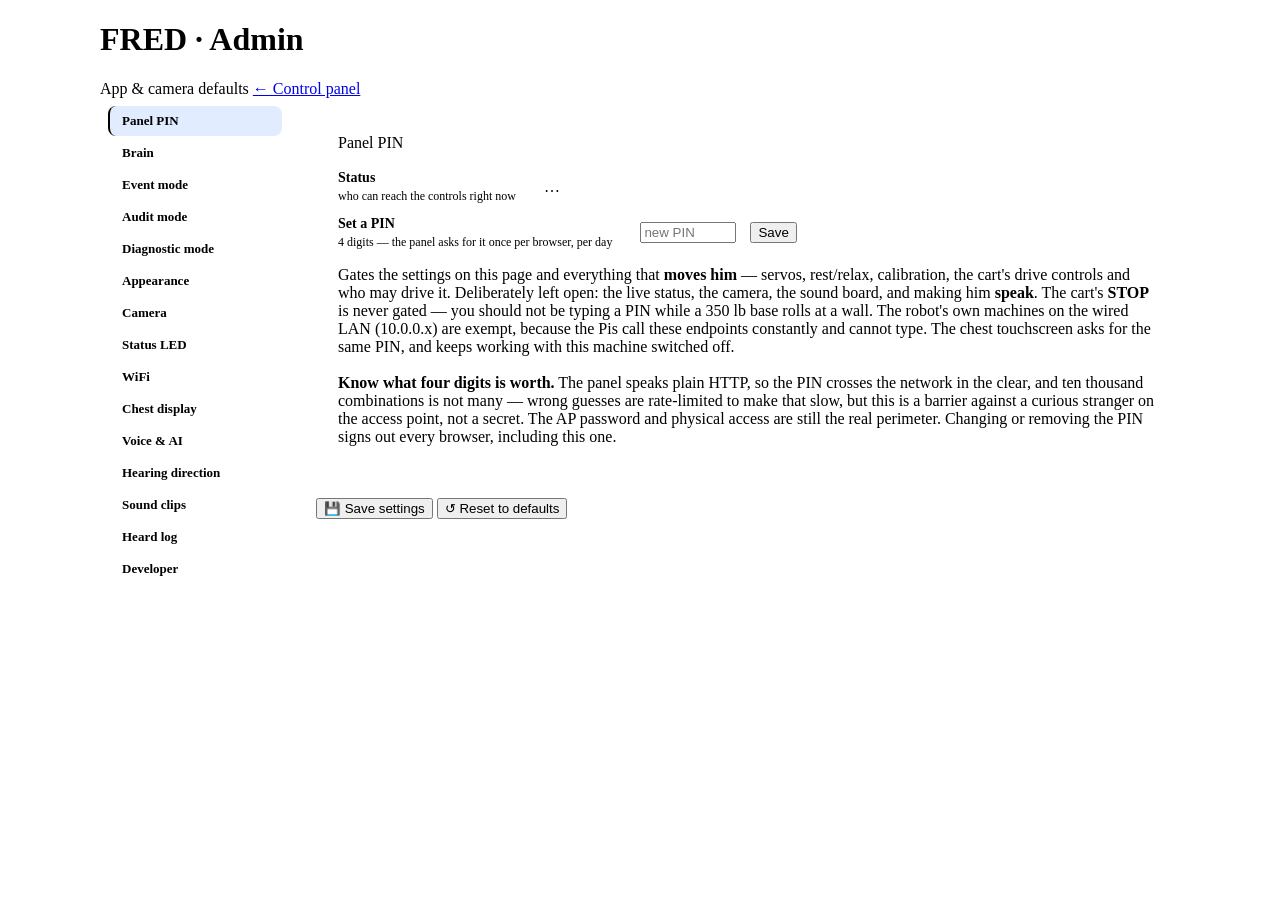
==== web/templates/admin.html @ 2e72300d "Remove MyRobotLab, and the hardware handoff that existed to serve it MRL was installed, ran headless" ====
<!doctype html>
<html lang="en">
<head>
<meta charset="utf-8">
<meta name="viewport" content="width=device-width, initial-scale=1, viewport-fit=cover">
<title>FRED · Admin</title>
<link rel="stylesheet" href="/static/ui.css">
<style>
  /* Page layout only — what things look like lives in /static/ui.css. */
  .app { max-width:1080px; margin:0 auto; }

  /* One section at a time, picked from the rail — pages, not jump links.
     Fifteen cards in one scroll was a place to lose things; a page per
     section means the WiFi page is the WiFi page. The links carry real
     #hashes so a section can still be sent in a URL, and with JS off the
     hashes still land on their sections because nothing is hidden then
     (.js-tabs is only set once the tab code has actually run). */
  .shell { display:grid; grid-template-columns:190px minmax(0,1fr); gap:26px;
           align-items:start; }
  .secnav { position:sticky; top:16px; display:flex; flex-direction:column;
            gap:2px; padding:8px; background:var(--panel);
            border:1px solid var(--border); border-radius:14px; }
  .secnav a { color:var(--mut); text-decoration:none; font-size:13px;
              font-weight:600; padding:7px 12px; border-radius:8px;
              border-left:2px solid transparent; white-space:nowrap; }
  .secnav a:hover { color:var(--fg); background:rgba(255,255,255,.04); }
  .secnav a.on { color:var(--fg); background:rgba(45,127,249,.14);
                 border-left-color:var(--accent); }
  .content { min-width:0; }
  .js-tabs .content section.panel { display:none; }
  .js-tabs .content section.panel.on { display:block; }
  section.panel { scroll-margin-top:14px; }

  /* Phone: the rail becomes a chip bar that scrolls sideways under the
     title, so the tabs survive the width where the rail cannot. */
  @media (max-width:899px) {
    .shell { display:block; }
    .secnav { position:sticky; top:0; z-index:40; flex-direction:row;
              overflow-x:auto; -webkit-overflow-scrolling:touch;
              scrollbar-width:none; gap:4px; margin:0 0 12px;
              padding:8px; border-radius:12px; }
    .secnav::-webkit-scrollbar { display:none; }
    .secnav a { border-left:0; border-bottom:2px solid transparent;
                padding:8px 12px; font-size:12.5px; }
    .secnav a.on { border-left:0; border-bottom-color:var(--accent); }
  }
  .panel { padding:20px 22px; margin-bottom:16px; }
  .phead { margin-bottom:18px; }

  /* A settings row: label on the left, controls to the right — until the
     screen is too narrow for both, when the label becomes a heading and the
     controls take the full width underneath it. Squeezing them side by side
     on a phone made every input 60px wide and every label two words a line. */
  .row { display:flex; align-items:center; gap:14px; margin-bottom:20px;
         flex-wrap:wrap; row-gap:10px; }
  .row:last-child { margin-bottom:0; }
  .row .label { min-width:170px; }
  .row .label b { display:block; font-weight:600; font-size:14px; }
  .row .label span { color:var(--mut); font-size:12px; }

  input[type=text], input[type=password] { width:110px;
                     font-variant-numeric:tabular-nums; }
  input.wide { width:154px; }
  input.narrow { width:78px; }
  input[type=range] { flex:1; }
  .lensval { min-width:64px; text-align:right; color:var(--accent); font-weight:700;
             font-variant-numeric:tabular-nums; }

  @media (max-width:639px) {
    .row { align-items:stretch; }
    .row .label { flex:1 0 100%; min-width:0; }
    .row input[type=text], .row input[type=password], .row select,
    .row input.wide, .row input.narrow { flex:1 1 130px; width:auto; }
    .row .switch, .row .toggle { flex:1 0 100%; }
    .row button { flex:1 0 auto; }
    .row .linkstat { margin-left:0; }
  }

  /* chest display link status */
  .linkstat { display:flex; align-items:center; gap:8px; color:var(--mut); font-size:12.5px; }
  .dot { width:8px; height:8px; border-radius:50%; background:var(--mut); flex:none; }
  .dot.on { background:var(--ok); box-shadow:0 0 7px var(--ok); }
  .dot.off { background:var(--bad); }

  /* live iris preview */
  .eyes { display:flex; gap:10px; }
  .eyes svg { width:74px; height:54px; border:1px solid var(--border); border-radius:8px;
              background:#0a0a0b; }

  /* Save is the exit of every visit here. On a phone it rides the bottom of
     the screen instead of living below fifteen sections of scroll. */
  .actions { border-top:0; padding-top:0; margin-top:6px; }
  @media (max-width:639px) {
    .actions button { flex:1 1 auto; }   /* Save and Reset share the row */
    .actions { position:sticky; bottom:0; z-index:50; background:var(--bg);
               margin:8px calc(-1 * var(--pad)) 0; padding:12px var(--pad)
               calc(12px + env(safe-area-inset-bottom, 0px));
               border-top:1px solid var(--border); }
  }

  .dropzone { border:1.5px dashed var(--border); border-radius:12px; padding:22px 18px;
              text-align:center; color:var(--mut); font-size:13.5px; cursor:pointer;
              transition:border-color .15s, background .15s; }
  .dropzone.drag { border-color:var(--accent); background:rgba(45,127,249,.08); color:var(--fg); }
  .dropzone .link { color:var(--accent); font-weight:600; text-decoration:underline; }
  .cliplist { margin-top:14px; display:flex; flex-direction:column; gap:8px; }
  .clip { display:flex; align-items:center; gap:10px; background:var(--panel2);
          border:1px solid var(--border); border-radius:9px; padding:8px 12px; }
  .clip .name { flex:1; font-variant-numeric:tabular-nums; word-break:break-all; }
  .clip button { padding:6px 12px; font-size:13px; }
  .clip .del:hover { border-color:#a33; color:var(--bad); background:rgba(160,40,40,.12); }
  .clipnote { color:var(--mut); font-size:12px; }

  /* WiFi: two sub-blocks in one card, and a scan list that reads like a
     phone's — signal bars, a lock, one obvious Join. */
  .wifisub { padding:14px 0 4px; }
  .wifisub + .wifisub { border-top:1px solid var(--border); margin-top:14px; }
  .wifisub-head { display:flex; align-items:center; gap:14px; margin-bottom:14px; }
  .wifisub-head .label { flex:1; min-width:0; }
  .wifisub-head .label b { display:block; font-weight:600; font-size:14px; }
  .wifisub-head .label span { color:var(--mut); font-size:12px; }

  .sig { display:inline-flex; align-items:flex-end; gap:2px; height:16px; flex:none; }
  .sig i { width:4px; border-radius:1px; background:#33343a; }
  .sig i:nth-child(1){height:5px} .sig i:nth-child(2){height:8px}
  .sig i:nth-child(3){height:12px} .sig i:nth-child(4){height:16px}
  .sig i.f { background:var(--ok); }
  .upnow { display:flex; align-items:center; gap:12px; padding:12px 14px;
           background:var(--panel2); border:1px solid var(--border);
           border-radius:10px; margin-bottom:10px; }
  .upnow .who { flex:1; min-width:0; }
  .upnow .who b { display:block; font-size:14px; }
  .upnow .who span { color:var(--mut); font-size:12px;
                     font-variant-numeric:tabular-nums; }
  .upnow.down { border-color:#7a5a10; }
  .upnow.down .who b { color:var(--warn); }

  .heardlist { display:flex; flex-direction:column; gap:6px; max-height:420px;
               overflow-y:auto; }
  .heardrow { display:flex; align-items:baseline; gap:10px; padding:7px 10px;
              border:1px solid var(--border); border-radius:9px; flex-wrap:wrap; }
  .heardrow .what { flex:1 1 240px; min-width:0; }
  .heardrow .when { color:var(--mut); font-size:11px;
                    font-variant-numeric:tabular-nums; }
  .heardrow .said { color:var(--mut); font-size:12px; flex:1 0 100%;
                    overflow:hidden; text-overflow:ellipsis; white-space:nowrap; }
  .hchip { flex:none; font-size:10px; font-weight:700; letter-spacing:.05em;
           text-transform:uppercase; padding:2px 8px; border-radius:999px;
           border:1px solid var(--border); color:var(--mut); }
  .hchip.matched { border-color:#0a5; color:var(--ok); }
  .hchip.claude { border-color:#3b2f6b; color:#c7b8ff; }
  .hchip.bad { border-color:#a33; color:var(--bad); }
  .hchip.ev { border-color:#7a5a10; color:var(--warn); }

  .wifilist { display:flex; flex-direction:column; gap:6px; width:100%; }
  .wnet { border:1px solid var(--border); border-radius:10px; overflow:hidden; }
  .wnet.cur { border-color:#0a5; }
  .wnet .top { display:flex; align-items:center; gap:10px; padding:10px 12px;
               flex-wrap:wrap; }
  /* The name never shrinks below readability: chips and buttons wrap to a
     second line instead of crushing "Springfield Elementary" down to "S". */
  .wnet .ssid { flex:1 1 150px; min-width:130px; font-weight:600; overflow:hidden;
                text-overflow:ellipsis; white-space:nowrap; }
  .wchip { flex:none; font-size:10px; font-weight:700; letter-spacing:.05em;
           text-transform:uppercase; padding:2px 8px; border-radius:999px;
           border:1px solid var(--border); color:var(--mut); }
  .wchip.ok { border-color:#0a5; color:var(--ok); }
  .wnet .lock { flex:none; color:var(--mut); font-size:13px; }
  .wnet .top button { padding:6px 14px; font-size:13px; }
  /* the inline password ask, unfolded under the row that needs it */
  .wjoin { display:flex; gap:8px; align-items:center; padding:10px 12px;
           border-top:1px solid var(--border); background:var(--panel2);
           flex-wrap:wrap; }
  .wjoin input { flex:1 1 160px; }
  .wjoin .err { flex:1 0 100%; color:var(--bad); font-size:12px; }
</style>
<link rel="stylesheet" href="/static/pin.css">
<script src="/static/pin.js"></script>
</head>
<body>
<div class="app">
  <div class="topbar">
    <h1>FRED · Admin</h1>
    <span class="sub">App &amp; camera defaults</span>
    <a class="back" href="/">← Control panel</a>
  </div>

  <div class="shell">
    <nav class="secnav" aria-label="Settings sections">
      <a href="#sec-pin" data-sec="sec-pin">Panel PIN</a>
      <a href="#sec-brain" data-sec="sec-brain">Brain</a>
      <a href="#sec-event" data-sec="sec-event">Event mode</a>
      <a href="#sec-audit" data-sec="sec-audit">Audit mode</a>
      <a href="#sec-diag" data-sec="sec-diag">Diagnostic mode</a>
      <a href="#sec-appearance" data-sec="sec-appearance">Appearance</a>
      <a href="#sec-camera" data-sec="sec-camera">Camera</a>
      <a href="#sec-led" data-sec="sec-led">Status LED</a>
      <a href="#sec-wifi" data-sec="sec-wifi">WiFi</a>
      <a href="#sec-display" data-sec="sec-display">Chest display</a>
      <a href="#sec-voice" data-sec="sec-voice">Voice &amp; AI</a>
      <a href="#sec-doa" data-sec="sec-doa">Hearing direction</a>
      <a href="#sec-clips" data-sec="sec-clips">Sound clips</a>
      <a href="#sec-heard" data-sec="sec-heard">Heard log</a>
      <a href="#sec-dev" data-sec="sec-dev">Developer</a>
    </nav>
    <div class="content">

  <section class="panel" id="sec-pin">
    <p class="phead">Panel PIN</p>
    <div class="row" style="margin-bottom:12px">
      <div class="label"><b>Status</b><span>who can reach the controls right now</span></div>
      <div class="grow"></div>
      <span id="pinStatus" class="badge">…</span>
    </div>
    <div class="row" style="margin-bottom:12px">
      <div class="label"><b id="pinFormLabel">Set a PIN</b>
        <span>4 digits — the panel asks for it once per browser, per day</span></div>
      <div class="grow"></div>
      <input type="password" id="pinCurrent" inputmode="numeric" maxlength="4"
             placeholder="current" style="width:88px; display:none">
      <input type="password" id="pinNew" inputmode="numeric" maxlength="4"
             placeholder="new PIN" style="width:88px">
      <button onclick="savePin()">Save</button>
      <button id="pinClear" onclick="clearPin()" style="display:none">Remove</button>
    </div>
    <p class="hint">Gates the settings on this page and everything that <b>moves him</b> — servos,
       rest/relax, calibration, the cart's drive controls and who may drive it. Deliberately left
       open: the live status, the camera, the sound board, and making him <b>speak</b>. The cart's
       <b>STOP</b> is never gated — you should not be typing a PIN while a 350 lb base rolls at a
       wall. The robot's own machines on the wired LAN (10.0.0.x) are exempt, because the Pis call
       these endpoints constantly and cannot type. The chest touchscreen asks for the same PIN, and
       keeps working with this machine switched off.
       <br><br><b>Know what four digits is worth.</b> The panel speaks plain HTTP, so the PIN
       crosses the network in the clear, and ten thousand combinations is not many — wrong guesses
       are rate-limited to make that slow, but this is a barrier against a curious stranger on the
       access point, not a secret. The AP password and physical access are still the real perimeter.
       Changing or removing the PIN signs out every browser, including this one.</p>
  </section>

  <section class="panel" id="sec-brain">
    <p class="phead">Brain backend</p>
    <div class="row" style="margin-bottom:12px">
      <div class="label"><b>Which A.I. answers open questions</b>
        <span>known commands are always handled offline, for free</span></div>
      <div class="grow"></div>
      <select id="brainBackend" onchange="onBrainBackend(this.value)">
        <option value="auto">Auto — Claude, fall back to local</option>
        <option value="claude">Claude only (needs internet)</option>
        <option value="local">Local only (never uses the network)</option>
      </select>
    </div>
    <div class="row" style="margin-bottom:12px">
      <div class="label"><b>Status</b><span>what a question would reach right now</span></div>
      <div class="grow"></div>
      <span id="brainStatus" class="badge">…</span>
    </div>
    <div class="row" style="margin-bottom:12px">
      <div class="label"><b>Let him look</b>
        <span>send a camera frame to Claude to answer "what do you see?"</span></div>
      <div class="grow"></div>
      <span id="visionStatus" class="badge">…</span>
      <label class="switch" style="margin-left:10px">
        <input type="checkbox" id="brainVision" onchange="onBrainVision(this.checked)"> Vision</label>
    </div>
    <div class="row" style="margin-bottom:12px">
      <div class="label"><b>Let him look it up</b>
        <span>search the web for things that change — weather, news, prices</span></div>
      <div class="grow"></div>
      <span id="webSearchStatus" class="badge">…</span>
      <label class="switch" style="margin-left:10px">
        <input type="checkbox" id="brainWebSearch"
               onchange="onBrainWebSearch(this.checked)"> Web</label>
    </div>
    <p class="hint">FRED is taken places without reliable WiFi, so <b>Auto</b> uses Claude when it can
       reach it and silently falls back to the local model when it can't — a worse answer instead of
       no answer. After a failure it stays local for a minute rather than paying a network timeout on
       every sentence. The local model (<span id="brainLocalModel">…</span>) runs on this machine via
       Ollama, on the Intel Arc iGPU. Live switch (no Save needed); persists across reboots.</p>
  </section>

  <section class="panel" id="sec-event">
    <p class="phead">Event mode</p>
    <div class="row" style="margin-bottom:12px">
      <div class="label"><b>He is in front of the public</b>
        <span>shorter answers, slower driving</span></div>
      <div class="grow"></div>
      <span id="eventStatus" class="badge">…</span>
      <label class="switch" style="margin-left:10px">
        <input type="checkbox" id="eventOn" onchange="onEvent(this.checked)"> Event mode</label>
    </div>
    <p class="hint">A hall full of children is not a workshop. On, FRED keeps spoken answers under
       <b id="eventWords">25</b> words — the mic is deaf while he talks, so a long answer cannot be
       interrupted by voice — and the cart's speed ceiling drops to <b id="eventSpeed">120</b> of 300
       on a machine that weighs 350&nbsp;lb. It is not a safety interlock; the e-stop and the deadman
       are. It is how you avoid needing them. Live (no Save needed); persists across reboots.</p>
  </section>

  <section class="panel" id="sec-audit">
    <p class="phead">Audit mode</p>
    <div class="row" style="margin-bottom:12px">
      <div class="label"><b>Dry run — no sound, no motion</b>
        <span>interact normally; nothing physical happens</span></div>
      <div class="grow"></div>
      <label class="switch"><span id="auditLabel" style="color:var(--mut)">Live</span>
        <input type="checkbox" id="audit" onchange="onAudit(this.checked)"></label>
    </div>
    <p class="hint">When ON, FRED stays fully interactive — the chat box, the wake word, the servo
       sliders and face tracking all work, and the transcript and on-screen face behave exactly as
       normal, lip-sync included. But no audio reaches the speaker, no pulse reaches a servo, and
       the cart will not drive. The servo readouts keep tracking the commanded angles, so you can
       watch what he <i>would</i> have done. Nothing is disabled and the
       hardware is not given away — the servos simply hold their pose rather than being relaxed,
       so nothing sags. <b>Switching back off returns the servos to rest</b>, since the readouts
       and the hardware will have drifted apart during the audit. Live switch (no Save needed);
       persists across reboots.</p>
  </section>

  <section class="panel" id="sec-diag">
    <p class="phead">Diagnostic mode</p>

    <div class="row" style="margin-bottom:12px">
      <div class="label"><b>Status</b><span>whether he can inspect himself</span></div>
      <div class="grow"></div>
      <span class="dot" id="diagDot"></span>
      <span class="badge" id="diagStat">…</span>
    </div>

    <div class="row">
      <div class="label"><b>Diagnostic mode</b><span>ask him why something is wrong</span></div>
      <label class="switch"><input type="checkbox" id="diagOn"
        onchange="onDiag(this.checked)"> Let him check himself</label>
    </div>
    <p class="hint">Turns on a fixed set of checks — service status and logs on all three
       machines, temperatures, disk, whether the Pis answer, and restarting his own
       services. Then you can just ask: <em>"why is your chest display blank"</em>,
       <em>"is your head Pi up"</em>, <em>"are you running hot"</em>.</p>
    <p class="hint"><b>This switch is the lock, not his voice.</b> While it is on, anyone
       who can say "Fred" can use it — the wake word is not a secret. It switches itself
       off after <b id="diagTimeout">30</b> minutes with nothing asked of it, and it is
       always off after a restart, so the risk is bounded to the time you are standing
       in front of him.</p>

    <div class="row">
      <div class="label"><b>Unrestricted shell</b>
        <span>arbitrary commands on his brain</span></div>
      <label class="switch"><input type="checkbox" id="diagShell"
        onchange="onDiagShell(this.checked)"> Let him run anything</label>
    </div>
    <p class="hint">Everything above, plus any command he decides is needed — the closest
       thing to sitting at his terminal. Off by default, never remembered, and
       <b>refused entirely while Event mode is on</b>. Obviously destructive commands are
       still declined, but that is a guard against him being over-helpful, not a security
       boundary: treat this as handing a shell to the room.</p>

    <div class="row">
      <div class="label"><b>What he has run</b><span>most recent first</span></div>
      <div class="grow"></div>
      <button onclick="refreshDiag()">↻ Refresh</button>
    </div>
    <pre id="diagAudit" style="max-height:220px;overflow:auto;font-size:12px;
         background:rgba(0,0,0,.25);padding:10px;border-radius:6px;
         white-space:pre-wrap">—</pre>
  </section>

  <section class="panel" id="sec-appearance">
    <p class="phead">Appearance</p>
    <div class="row">
      <div class="label"><b>Iris colour</b><span>eye colour in the head animation</span></div>
      <input type="color" id="irisColor" oninput="onColor(this.value)">
      <input type="text" id="irisHex" spellcheck="false" oninput="onHex(this.value)">
      <div class="grow"></div>
      <div class="eyes" id="eyePreview">
        <svg viewBox="0 0 74 54"><ellipse cx="37" cy="27" rx="30" ry="22" fill="#d6d9de"/>
          <circle class="iris" cx="37" cy="27" r="13" fill="#143a97"/>
          <circle cx="37" cy="27" r="6.5" fill="#050505"/></svg>
        <svg viewBox="0 0 74 54"><ellipse cx="37" cy="27" rx="30" ry="22" fill="#d6d9de"/>
          <circle class="iris" cx="37" cy="27" r="13" fill="#143a97"/>
          <circle cx="37" cy="27" r="6.5" fill="#050505"/></svg>
      </div>
    </div>
  </section>

  <section class="panel" id="sec-camera">
    <p class="phead">Camera defaults (applied on load)</p>
    <div class="row">
      <div class="label"><b>Flip 180°</b><span>if the camera is mounted inverted</span></div>
      <label class="switch"><input type="checkbox" id="flip"> Flip the image on start</label>
    </div>
    <div class="row">
      <div class="label"><b>Default focus</b><span>focus mode on start</span></div>
      <select id="afMode" onchange="onAfMode()">
        <option value="0">Manual</option>
        <option value="2">Continuous AF</option>
      </select>
    </div>
    <div class="row" id="lensRow">
      <div class="label"><b>Manual lens</b><span>near ↔ far focus distance</span></div>
      <input type="range" id="lensPos" min="0" max="15" step="0.1" oninput="onLens(this.value)">
      <span class="lensval" id="lensVal">2.0 dpt</span>
    </div>
    <p class="hint">Changes are pushed to the live camera immediately and used as the
       defaults every time FRED boots.</p>
  </section>

  <section class="panel" id="sec-led">
    <p class="phead">Status LED</p>
    <div class="row">
      <div class="label"><b>Camera indicator</b><span>red LED on the head</span></div>
      <label class="switch"><input type="checkbox" id="ledCam"> Light the LED while the camera is streaming</label>
    </div>
    <p class="hint">When off, the camera never touches the LED — control it manually
       with the 🔴 LED toggle on the control panel.</p>
  </section>

  <section class="panel" id="sec-wifi">
    <p class="phead">WiFi</p>

    <div class="wifisub">
      <div class="wifisub-head">
        <div class="label"><b>FRED&rsquo;s hotspot</b>
          <span>the network he hosts, so a phone can reach the panel with no WiFi around</span></div>
        <label class="switch"><input type="checkbox" id="apOn"
               onchange="onApToggle(this.checked)"> Broadcast</label>
      </div>
      <div class="row">
        <input type="text" id="apSsid" class="wide" spellcheck="false" placeholder="network name">
        <input type="password" id="apPass" class="wide" placeholder="new password">
        <button onclick="saveAp()">Save</button>
        <div class="grow"></div>
      </div>
      <p class="hint" id="apStat">&hellip;</p>
      <p class="hint">Saving restarts the hotspot, so anything joined to it drops for a few
         seconds. The password is never sent back to this page &mdash; the field is blank
         because the brain does not hand it out, not because it is unset.</p>
    </div>

    <div class="wifisub">
      <div class="wifisub-head">
        <div class="label"><b>Connected to</b>
          <span>the network FRED joins &mdash; the internet his brain uses</span></div>
        <button onclick="scanWifi()" id="upScanBtn">&#8635; Scan</button>
      </div>
      <div class="upnow" id="upNow"><span class="hint">checking&hellip;</span></div>
      <div id="upList" class="wifilist"></div>
      <p class="hint">Joining <b>adds</b> a network rather than replacing: the workshop&rsquo;s
         stays saved, so he finds his way home from an event without anyone typing anything.
         Forgetting the last saved network is refused &mdash; a robot that has forgotten every
         network needs a keyboard and a monitor at the venue to get back on.</p>
    </div>
  </section>

  <section class="panel" id="sec-display">
    <p class="phead">Chest display</p>
    <div class="row">
      <div class="label"><b>Display Pi</b><span>IP address &amp; control port</span></div>
      <input type="text" id="dispHost" class="wide" spellcheck="false" placeholder="192.168.68.81">
      <input type="text" id="dispPort" class="narrow" spellcheck="false" placeholder="8081">
      <div class="grow"></div>
      <span class="linkstat"><span class="dot" id="dispDot"></span>
        <span id="dispStat">checking…</span></span>
    </div>
    <div class="row">
      <div class="label"><b>Token</b><span>shared secret (optional)</span></div>
      <input type="password" id="dispToken" class="wide" spellcheck="false" placeholder="(none)">
      <div class="grow"></div>
    </div>
    <div class="row">
      <div class="label"><b>Animation</b><span>what the chest screen shows</span></div>
      <select id="dispAnim" onchange="onAnim(this.value)"><option value="">—</option></select>
      <div class="grow"></div>
      <button onclick="refreshDisplay()">↻ Refresh</button>
    </div>
    <div class="row">
      <div class="label"><b>Sensor readout</b><span>live distances &amp; motion, over the animation</span></div>
      <label class="switch"><input type="checkbox" id="dispMetrics" onchange="onMetrics(this.checked)">
        Overlay sensor metrics on the chest panel</label>
      <div class="grow"></div>
    </div>
    <p class="hint">The second Pi driving the 7" chest panel, running
       <code>inmoov-display</code>. The dropdown is read from that Pi, so it always lists what
       it can actually render; picking one switches it <b>immediately</b> (no Save needed) and
       sticks across reboots. Address, port and token are saved with the button below.
       <b>LAN-only — plain HTTP; don't forward this port.</b></p>
  </section>

  <section class="panel" id="sec-voice">
    <p class="phead">Voice &amp; AI</p>
    <div class="row" id="volRow">
      <div class="label"><b>Speaker volume</b><span>how loud he talks</span></div>
      <input type="range" id="volume" min="0" max="100" step="1"
             oninput="onVol(this.value)" onchange="setVolume(this.value)">
      <span class="lensval" id="volVal">&hellip;</span>
    </div>
    <div class="row">
      <div class="label"><b>Wake word at boot</b><span>“Fred” listener</span></div>
      <label class="switch"><input type="checkbox" id="voiceEnabled"> Start listening automatically when FRED boots</label>
    </div>
    <div class="row">
      <div class="label"><b>Greet on approach</b><span>says hello when someone walks up</span></div>
      <label class="switch"><input type="checkbox" id="greetEnabled"> Speak unprompted when the chest sensors see someone arrive</label>
      <div class="grow"></div>
      <input type="number" id="greetCooldown" class="narrow" min="0" max="3600" step="5" title="Seconds before he'll greet again">
      <span class="lensval">s</span>
    </div>
    <div class="row">
      <div class="label"><b>Mic sensitivity</b><span>software boost before Vosk</span></div>
      <input type="range" id="micGain" min="1" max="8" step="0.5" oninput="onGain(this.value)">
      <span class="lensval" id="gainVal">1.0×</span>
    </div>
    <div class="row">
      <div class="label"><b>Audio lead-in</b><span>silence before each clip</span></div>
      <input type="range" id="leadIn" min="0" max="1.5" step="0.05" oninput="onLead(this.value)">
      <span class="lensval" id="leadVal">0.00 s</span>
    </div>
    <div class="row">
      <div class="label"><b>Lip-sync trim</b><span>jaw vs. voice</span></div>
      <input type="range" id="syncOffset" min="-0.5" max="0.5" step="0.01" oninput="onSync(this.value)">
      <span class="lensval" id="syncVal">0.00 s</span>
    </div>
    <p class="hint"><b>Speaker volume</b> is the sound card's own mixer, so it applies to
       everything — speech, the sound board, the boot chime — and takes effect the moment you
       let go of the slider. It saves itself and is restored on every boot, so there's no Save
       to press for it. 0% is a mute; the same slider brings him back.</p>
    <p class="hint">Needs the Vosk model + a microphone. Open-ended questions also need an
       Anthropic API key in <code>config/secrets.env</code> — built-in commands work without one.
       Raise the lead-in (≈0.4–0.6 s) if the speaker clips the first word or two while it
       wakes up; leave it at 0 for a device that starts instantly.</p>
    <p class="hint"><b>Lip-sync trim</b> nudges the jaw against the voice. The lead-in is already
       compensated exactly, so this only corrects what's left — ALSA buffering and the servo's own
       travel time. Positive if the mouth moves <em>before</em> you hear him, negative if it lags.
       ±0.2 s is usually plenty; applied live, so tweak it while he's talking.</p>
    <p class="hint">The mic's analog gain is already maxed, so <b>Mic sensitivity</b> boosts the
       signal in software. 1× is off; try ≈2× for quiet or distant speech. Past ≈3× it mostly
       amplifies room noise and clips loud words, which <em>hurts</em> recognition — applied live,
       no reboot needed.</p>
  </section>

  <section class="panel" id="sec-doa">
    <p class="phead">Hearing direction</p>

    <div class="row" style="margin-bottom:12px">
      <div class="label"><b>Mic array</b><span>which way a voice came from</span></div>
      <div class="grow"></div>
      <span class="dot" id="doaDot"></span>
      <span class="badge" id="doaStat">…</span>
    </div>

    <div class="row" style="align-items:flex-start;gap:20px">
      <!-- The dial is the whole point of this page. "Is it pointing at me?" is a
           question a picture answers instantly and a number does not, and the
           person calibrating it is standing in front of the robot talking, not
           reading. Forward is up; the shaded wedge is the span that maps to a
           full turn of the head. -->
      <svg id="doaDial" viewBox="0 0 200 200" width="200" height="200"
           style="flex:none">
        <circle cx="100" cy="100" r="80" fill="none"
                stroke="rgba(255,255,255,.12)" stroke-width="1"/>
        <path id="doaWedge" fill="rgba(90,170,255,.10)"
              stroke="rgba(90,170,255,.25)" stroke-width="1"/>
        <!-- Forward marker, fixed: this is the direction "capture forward" set. -->
        <line x1="100" y1="100" x2="100" y2="24"
              stroke="rgba(255,255,255,.30)" stroke-width="1"
              stroke-dasharray="3 3"/>
        <text x="100" y="16" text-anchor="middle" font-size="10"
              fill="rgba(255,255,255,.45)">forward</text>
        <g id="doaNeedle" transform="rotate(0 100 100)" opacity="0.25">
          <line x1="100" y1="100" x2="100" y2="36" stroke="#5aaaff"
                stroke-width="3" stroke-linecap="round"/>
          <circle cx="100" cy="36" r="6" fill="#5aaaff"/>
        </g>
        <circle cx="100" cy="100" r="3" fill="rgba(255,255,255,.35)"/>
      </svg>

      <div style="flex:1;min-width:200px">
        <div class="row"><div class="label"><b>Heard at</b>
          <span>relative to forward</span></div>
          <div class="grow"></div><span class="badge" id="doaRel">—</span></div>
        <div class="row"><div class="label"><b>Raw angle</b>
          <span>as the board reports it</span></div>
          <div class="grow"></div><span class="badge" id="doaRaw">—</span></div>
        <div class="row"><div class="label"><b>Hint to the head</b>
          <span>−1 left … +1 right</span></div>
          <div class="grow"></div><span class="badge" id="doaBearing">—</span></div>
        <div class="row"><div class="label"><b>Last voice</b>
          <span>older than the hold is ignored</span></div>
          <div class="grow"></div><span class="badge" id="doaAge">—</span></div>
        <div class="row"><div class="label"><b>Beams</b>
          <span>fixed · fixed · free · auto</span></div>
          <div class="grow"></div><span class="badge" id="doaBeams">—</span></div>
        <div class="row"><div class="label"><b>Energy</b>
          <span>speech per beam; zero means nobody is talking</span></div>
          <div class="grow"></div><span class="badge" id="doaEnergy">—</span></div>
      </div>
    </div>

    <div class="row" style="margin-top:12px">
      <div class="label"><b>Calibrate</b><span>teach it which way is forward</span></div>
      <div class="grow"></div>
      <button class="primary" onclick="captureForward()">🎯 Capture forward</button>
    </div>
    <p class="hint">Stand <b>directly in front of him</b>, keep talking, and press it.
       Whatever direction the array is steering at that moment becomes straight ahead —
       so it is measured, not worked out from how the board got mounted. The needle
       should sit at the top afterwards while you are still speaking.</p>

    <div class="row">
      <div class="label"><b>Turn toward voices</b><span>feeds the face tracker</span></div>
      <label class="switch"><input type="checkbox" id="doaOn"
        onchange="onDoaEnabled(this.checked)"> Enabled</label>
    </div>
    <div class="row">
      <div class="label"><b>Full-turn angle</b><span>off-axis for a full deflection</span></div>
      <input type="range" id="doaSpan" min="30" max="180" step="5"
             oninput="onDoaSpanPreview(this.value)" onchange="onDoaSpan(this.value)">
      <span class="lensval" id="doaSpanVal">90°</span>
    </div>
    <div class="row">
      <div class="label"><b>Direction from</b><span>which answer to believe</span></div>
      <select id="doaSource" onchange="onDoaSource(this.value)">
        <option value="processed">The array's own answer (recommended)</option>
        <option value="beam">One raw beam (diagnosis)</option>
      </select>
    </div>
    <p class="hint">The array weighs speech energy across its beams and reports where the
       <em>speaker</em> is, saying nothing at all when nobody is talking. That is the answer
       you want. A raw beam is for diagnosis — note the free-running one has the widest
       swing of the four and is mostly chasing room noise, so "it moves the most" is
       exactly the wrong way to choose.</p>
    <div class="row" id="doaBeamRow">
      <div class="label"><b>Which beam</b><span>only used for diagnosis</span></div>
      <select id="doaBeam" onchange="onDoaBeam(this.value)">
        <option value="0">Beam 0</option><option value="1">Beam 1</option>
        <option value="2">Free-running</option><option value="3">Auto-select</option>
      </select>
    </div>
    <p class="hint">Beams 0 and 1 are fixed, 2 free-runs, 3 auto-selects. Judge them against
       the <b>Energy</b> row, never by movement alone: a beam that swings while every energy
       reads zero is following the room, not a person.
       <code>tools/doa_probe.py</code> shows all of them side by side.</p>
    <div class="row">
      <div class="label"><b>Mirrored</b><span>if he turns away from the voice</span></div>
      <label class="switch"><input type="checkbox" id="doaInvert"
        onchange="onDoaInvert(this.checked)"> Swap left and right</label>
    </div>

    <p class="hint">A face always wins: this only steers the head when the cameras have
       nothing, which is what makes it useful — it works in the dark, and behind him.
       It has an opinion only while somebody is actually talking, so the needle dims
       between sentences rather than pointing at whoever spoke last.</p>
    <p class="hint" id="doaHint" style="display:none"></p>
  </section>

  <section class="panel" id="sec-clips">
    <p class="phead">Terminator clips</p>
    <p class="hint" style="margin:-8px 0 16px">When terminator mode is engaged (red LED),
       FRED plays one of these at random instead of a synthesized catchphrase. Short clips
       (one line each) work best. Any common audio format is converted to WAV automatically.</p>
    <div id="dropzone" class="dropzone">
      🎬 Drop audio files here, or <label class="link">browse<input type="file"
         id="clipFile" accept="audio/*" multiple hidden></label>
    </div>
    <div class="cliplist" id="clipList"></div>
  </section>

  <section class="panel" id="sec-heard">
    <p class="phead">Heard log</p>
    <div class="row">
      <div class="label"><b>What he was asked</b>
        <span>every utterance that reached the brain, and where it went</span></div>
      <label class="switch"><input type="checkbox" id="hMissed" checked
             onchange="loadHeard()"> Only misses</label>
      <label class="switch"><input type="checkbox" id="hVoice" checked
             onchange="loadHeard()"> Only voice</label>
      <button onclick="loadHeard()">&#8635;</button>
      <a class="back" style="margin-left:0" href="/api/heard.jsonl">&#8595; Download</a>
    </div>
    <div id="heardList" class="heardlist"><span class="hint">loading&hellip;</span></div>
    <p class="hint"><b>Misses</b> are what the command matcher did not recognise
       &mdash; the set to read after an event. A misheard word shows up here as an
       A.I. round trip that should have been a reflex: he heard
       &ldquo;servers&rdquo;, the matcher knows &ldquo;servos&rdquo;. Fix the
       vocabulary or the pattern, not the child. Bystander conversation is never
       logged &mdash; only what passed the wake word or was typed at the panel.</p>
  </section>

  <section class="panel" id="sec-dev">
    <p class="phead">Developer</p>
    <div class="row">
      <div class="label"><b>Claude terminal</b><span>browser shell on any of the three</span></div>
      <button class="primary" onclick="openTerminal('nuc')">🖥 NUC (brain)</button>
      <button onclick="openTerminal('head')">🖥 Head Pi</button>
      <button onclick="openTerminal('chest')">🖥 Chest Pi</button>
    </div>
    <p class="hint">Opens a full terminal (ttyd + tmux) in a new tab — run <code>claude</code>,
       git, tests, etc. to work on FRED without SSH. Type <code>claude</code> to start; your
       session persists in tmux if you close the tab, and it is the <em>same</em> session
       however you got in.</p>
    <p class="hint" id="termDoor"></p>
    <p class="hint">All three are served <em>by the NUC</em>: the Pi terminals ssh out from
       here rather than each Pi running its own. The robot LAN (10.0.0.0/24) is not routable
       from the house network, so a ttyd on a Pi would be unreachable from a laptop — this
       way every terminal works wherever this panel does.
       <b>Never forward these ports to the internet.</b></p>
  </section>

  <div class="actions">
    <button class="primary" onclick="save()">💾 Save settings</button>
    <button onclick="resetDefaults()">↺ Reset to defaults</button>
    <span class="spacer"></span>
  </div>
    </div><!-- /.content -->
  </div><!-- /.shell -->
</div>
<div id="toast"></div>

<script>
const DEFAULTS = { iris_color:'#143a97', camera:{ flip:false, af_mode:0, lens_position:2.0 },
                   led:{ camera_indicator:true }, voice:{ enabled:false, gain:1.0 },
                   sound:{ lead_in:0.0, sync_offset:0.0 },
                   display:{ host:'', port:8081, token:'' } };

// api() comes from /static/pin.js — it raises the PIN keypad on a 401
// and retries the call once the PIN lands.

function toast(msg, err) {
  const t = document.getElementById('toast');
  t.textContent = msg; t.className = 'show' + (err ? ' err' : '');
  clearTimeout(t._t); t._t = setTimeout(() => t.className = '', 1800);
}

function isHex(v) { return /^#[0-9a-fA-F]{6}$/.test(v); }
function applyColor(v) {
  document.querySelectorAll('#eyePreview .iris').forEach(c => c.setAttribute('fill', v));
}
function onColor(v) { document.getElementById('irisHex').value = v; applyColor(v); }
function onHex(v) {
  v = v.trim();
  if (isHex(v)) { document.getElementById('irisColor').value = v; applyColor(v); }
}
function onAfMode() {
  document.getElementById('lensRow').style.display =
    (+document.getElementById('afMode').value === 0) ? '' : 'none';   // lens only in Manual
}
function onLens(v) { document.getElementById('lensVal').textContent = (+v).toFixed(1) + ' dpt'; }
function onLead(v) { document.getElementById('leadVal').textContent = (+v).toFixed(2) + ' s'; }
function onSync(v) { document.getElementById('syncVal').textContent = (v > 0 ? '+' : '') + (+v).toFixed(2) + ' s'; }
function onGain(v) { document.getElementById('gainVal').textContent = (+v).toFixed(1) + '×'; }
function onVol(v) { document.getElementById('volVal').textContent = Math.round(v) + '%'; }

// Volume applies and persists in one request, and deliberately has no part in
// Save: a level you cannot hear while you are choosing it is a level you set by
// trial and error. On 'change', not 'input' — a drag across the track fires
// input per pixel, and each of those would be its own amixer process.
async function setVolume(v) {
  const s = await api('/api/sound/volume', {volume: +v});
  if (s.error) { toast(s.error); return; }
  if (s.volume === null || s.volume === undefined) return;
  document.getElementById('volume').value = s.volume;   // the card's own step
  onVol(s.volume);
}

// Read the mixer, not settings.json. The card is the truth: alsactl restores a
// level at boot and the speakerphone has buttons of its own, so the stored
// number can be stale in ways nobody did anything wrong to cause. A rig with no
// settable mixer reports null, and then there is no honest slider to draw.
async function loadVolume() {
  let s;
  try { s = await (await fetch('/api/sound/volume')).json(); } catch (e) { return; }
  const row = document.getElementById('volRow');
  if (s.volume === null || s.volume === undefined) { row.style.display = 'none'; return; }
  row.style.display = '';
  document.getElementById('volume').value = s.volume;
  onVol(s.volume);
}

function fill(s) {
  const color = s.iris_color || DEFAULTS.iris_color;
  document.getElementById('irisColor').value = color;
  document.getElementById('irisHex').value = color;
  applyColor(color);
  const cam = s.camera || DEFAULTS.camera;
  document.getElementById('flip').checked = !!cam.flip;
  document.getElementById('afMode').value = String(cam.af_mode === 0 ? 0 : 2);
  document.getElementById('lensPos').value = cam.lens_position ?? 2.0;
  onLens(cam.lens_position ?? 2.0);
  onAfMode();
  const led = s.led || DEFAULTS.led;
  document.getElementById('ledCam').checked = led.camera_indicator !== false;
  const voice = s.voice || DEFAULTS.voice;
  document.getElementById('voiceEnabled').checked = !!voice.enabled;
  document.getElementById('micGain').value = voice.gain ?? 1.0;
  onGain(voice.gain ?? 1.0);
  const greet = s.greet || DEFAULTS.greet || {};
  document.getElementById('greetEnabled').checked = greet.enabled !== false;
  document.getElementById('greetCooldown').value = greet.cooldown ?? 90;
  const disp = s.display || DEFAULTS.display;
  document.getElementById('dispHost').value = disp.host || '';
  document.getElementById('dispPort').value = disp.port ?? 8081;
  document.getElementById('dispToken').value = disp.token || '';
  const sound = s.sound || DEFAULTS.sound;
  document.getElementById('leadIn').value = sound.lead_in ?? 0.0;
  onLead(sound.lead_in ?? 0.0);
  document.getElementById('syncOffset').value = sound.sync_offset ?? 0.0;
  onSync(sound.sync_offset ?? 0.0);
}

async function load() { fill(await api('/api/settings')); loadPin(); }

// ---- panel PIN ---------------------------------------------------------
// Read through plain fetch, not api(): /api/auth is open by design, and going
// through api() would be one more thing that can raise a keypad on page load.
let PIN_SET = false;
async function loadPin() {
  let s = {};
  try { s = await (await fetch('/api/auth')).json(); } catch (e) { return; }
  PIN_SET = !!s.pin_set;
  const badge = document.getElementById('pinStatus');
  badge.textContent = PIN_SET
    ? (s.trusted ? 'Set — this machine is on the robot LAN, so it is exempt' : 'Set')
    : 'No PIN — anyone who reaches this panel can drive him';
  badge.style.color = PIN_SET ? 'var(--ok)' : '#e07a5f';
  document.getElementById('pinFormLabel').textContent = PIN_SET ? 'Change the PIN' : 'Set a PIN';
  document.getElementById('pinCurrent').style.display = PIN_SET ? '' : 'none';
  document.getElementById('pinClear').style.display = PIN_SET ? '' : 'none';
}

async function savePin() {
  const pin = document.getElementById('pinNew').value.trim();
  const current = document.getElementById('pinCurrent').value.trim();
  if (!/^\d{4}$/.test(pin)) { toast('The PIN must be 4 digits', true); return; }
  const r = await api('/api/auth/pin', PIN_SET ? {pin, current} : {pin});
  if (r.error) { toast(r.error, true); return; }
  document.getElementById('pinNew').value = '';
  document.getElementById('pinCurrent').value = '';
  // Reported rather than buried: "I changed the PIN and the touchscreen still
  // wants the old one" should not be a mystery.
  toast(r.chest_synced ? 'PIN saved — the chest screen has it too'
                       : 'PIN saved — the chest was unreachable; it will pick it up on its own');
  loadPin();
}

async function clearPin() {
  const current = document.getElementById('pinCurrent').value.trim();
  if (!/^\d{4}$/.test(current)) { toast('Enter the current PIN to remove it', true); return; }
  const r = await api('/api/auth/pin/clear', {current});
  if (r.error) { toast(r.error, true); return; }
  document.getElementById('pinCurrent').value = '';
  toast('PIN removed — the panel is open again');
  loadPin();
}

async function save() {
  const hex = document.getElementById('irisHex').value.trim();
  if (!isHex(hex)) { toast('Iris colour must be a #rrggbb hex', true); return; }
  const payload = {
    iris_color: hex,
    camera: {
      flip: document.getElementById('flip').checked,
      af_mode: +document.getElementById('afMode').value,
      lens_position: +document.getElementById('lensPos').value,
    },
    led: { camera_indicator: document.getElementById('ledCam').checked },
    voice: { enabled: document.getElementById('voiceEnabled').checked,
             gain: +document.getElementById('micGain').value },
    greet: { enabled: document.getElementById('greetEnabled').checked,
             cooldown: +document.getElementById('greetCooldown').value || 0 },
    sound: { lead_in: +document.getElementById('leadIn').value,
             sync_offset: +document.getElementById('syncOffset').value },
    display: { host: document.getElementById('dispHost').value.trim(),
               port: +document.getElementById('dispPort').value || 8081,
               token: document.getElementById('dispToken').value },
  };
  const res = await api('/api/settings', payload);
  if (res.error) { toast('⚠ ' + res.error, true); return; }
  fill(res);
  toast('Settings saved');
  refreshDisplay();     // a new address/token may have just come online
}

function resetDefaults() { fill(DEFAULTS); toast('Defaults loaded — press Save to keep'); }

// ---- Chest display -----------------------------------------------------
// The preset list comes from the display Pi itself, so this file never holds a
// copy to keep in sync — add an animation there and it shows up here.
async function loadAnimations(selected) {
  const sel = document.getElementById('dispAnim');
  const list = (await api('/api/display/animations')).animations || [];
  if (!list.length) { sel.innerHTML = '<option value="">(unavailable)</option>'; return; }
  sel.innerHTML = '';
  for (const a of list) {
    const o = document.createElement('option');
    o.value = a.id; o.textContent = a.label;
    sel.appendChild(o);
  }
  if (selected) sel.value = selected;
}

// ---- heard log ----------------------------------------------------------
async function loadHeard() {
  const box = document.getElementById('heardList');
  const missed = document.getElementById('hMissed').checked ? '1' : '0';
  const voice = document.getElementById('hVoice').checked ? '1' : '0';
  const r = await api('/api/heard?limit=200&missed=' + missed + '&voice=' + voice);
  const rows = (r && r.heard) || [];
  if (!rows.length) {
    box.innerHTML = '<span class="hint">Nothing yet \u2014 he logs every '
      + 'utterance that reaches the brain, so this fills as he is talked to.</span>';
    return;
  }
  box.innerHTML = rows.map(h => {
    const chip = h.route === 'matched'
        ? '<span class="hchip matched" title="' + escapeHtml(h.action) + '">matched</span>'
      : h.route === 'claude' ? '<span class="hchip claude">claude</span>'
      : h.route === 'local' ? '<span class="hchip">local ai</span>'
      : '<span class="hchip bad">' + escapeHtml(h.route || '?') + '</span>';
    return '<div class="heardrow">'
      + '<span class="when">' + escapeHtml((h.t || '').replace('T', ' ')) + '</span>'
      + '<b class="what">' + escapeHtml(h.heard) + '</b>'
      + (h.event ? '<span class="hchip ev">event</span>' : '')
      + (h.source === 'text' ? '<span class="hchip">typed</span>' : '')
      + chip
      + (h.reply ? '<span class="said">\u21b3 ' + escapeHtml(h.reply) + '</span>' : '')
      + '</div>';
  }).join('');
}

// ---- WiFi: the one FRED hosts, and the one he joins ---------------------

async function refreshHotspot() {
  const st = await api('/api/hotspot');
  const stat = document.getElementById('apStat');
  if (!st || !st.configured) {
    stat.textContent = st && st.error ? st.error : 'Hotspot not installed on the brain.';
    document.getElementById('apOn').disabled = true;
    return;
  }
  document.getElementById('apOn').checked = !!st.enabled;
  if (!document.getElementById('apSsid').value) {
    document.getElementById('apSsid').value = st.ssid || '';
  }
  stat.textContent = st.enabled
    ? 'Broadcasting \u201c' + (st.ssid || '?') + '\u201d \u00b7 '
      + (st.clients != null ? st.clients + ' joined \u00b7 ' : '')
      + 'panel at ' + (st.address || '192.168.50.1') + ':8080'
    : 'Off \u2014 nothing is being broadcast.';
}

async function onApToggle(on) {
  const r = await api('/api/hotspot', { enabled: on });
  if (r.error) {
    toast('\u26a0 ' + r.error, true);
    document.getElementById('apOn').checked = !on;   // put it back
    return;
  }
  toast('Hotspot ' + (r.enabled ? 'on \u2014 it takes a few seconds to appear' : 'off'));
  setTimeout(refreshHotspot, 4000);
}

async function saveAp() {
  const ssid = document.getElementById('apSsid').value.trim();
  const pass = document.getElementById('apPass').value;
  if (!ssid) { toast('\u26a0 The hotspot needs a name', true); return; }
  if (pass && (pass.length < 8 || pass.length > 63)) {
    toast('\u26a0 A WPA password is 8\u201363 characters', true); return;
  }
  const r = await api('/api/hotspot/config', { ssid: ssid, passphrase: pass });
  if (r.error) { toast('\u26a0 ' + r.error, true); return; }
  // Never keep the passphrase in the DOM after it has been sent.
  document.getElementById('apPass').value = '';
  toast('Hotspot saved \u2014 it is restarting');
  setTimeout(refreshHotspot, 5000);
}

// dBm to bars the way every phone does it: full at a strong -50, empty by -80.
function sigLevel(dbm) {
  if (dbm == null) return 0;
  return dbm >= -50 ? 4 : dbm >= -60 ? 3 : dbm >= -68 ? 2 : dbm >= -76 ? 1 : 0;
}
function sigHtml(dbm) {
  const n = sigLevel(dbm);
  let h = '<span class="sig" title="' + (dbm == null ? '?' : dbm + ' dBm') + '">';
  for (let i = 1; i <= 4; i++) h += '<i class="' + (i <= n ? 'f' : '') + '"></i>';
  return h + '</span>';
}
function escapeHtml(t) {
  return String(t).replace(/[&<>"']/g, c => ({ '&': '&amp;', '<': '&lt;', '>': '&gt;',
                                               '"': '&quot;', "'": '&#39;' }[c]));
}

let UP = { saved: [], current: '', nets: [], joining: null };

async function refreshUplink() {
  const s = await api('/api/uplink');
  UP.saved = s.saved || []; UP.current = s.ssid || '';
  const now = document.getElementById('upNow');
  if (!s.available) {
    now.className = 'upnow down';
    now.innerHTML = '<div class="who"><b>Unavailable</b><span>'
                  + escapeHtml(s.error || '') + '</span></div>';
  } else if (s.ssid) {
    now.className = 'upnow';
    now.innerHTML = sigHtml(s.signal)
      + '<div class="who"><b>' + escapeHtml(s.ssid) + '</b><span>'
      + escapeHtml(s.address || 'no address yet')
      + (s.signal != null ? ' \u00b7 ' + s.signal + ' dBm' : '') + '</span></div>'
      + '<span class="wchip ok">connected</span>';
  } else {
    now.className = 'upnow down';
    now.innerHTML = '<div class="who"><b>Not connected</b>'
      + '<span>saved: ' + (UP.saved.map(escapeHtml).join(', ') || 'none') + '</span></div>';
  }
  renderWifi();
}

function renderWifi() {
  const box = document.getElementById('upList');
  if (!UP.nets.length) {
    box.innerHTML = '<span class="hint">Scan to see what is in range.</span>';
    return;
  }
  box.innerHTML = UP.nets.map((n, i) => {
    const isSaved = UP.saved.indexOf(n.ssid) >= 0, isCur = n.ssid === UP.current;
    const joining = UP.joining === i;
    let top = '<div class="top">' + sigHtml(n.signal)
      + '<span class="ssid">' + escapeHtml(n.ssid) + '</span>'
      + (isSaved && !isCur ? '<span class="wchip">saved</span>' : '')
      + (isCur ? '<span class="wchip ok">connected</span>' : '')
      + (n.secure ? '<span class="lock" title="password protected">\uD83D\uDD12</span>'
                  : '<span class="wchip">open</span>');
    if (!isCur) top += '<button onclick="joinTap(' + i + ')">Join</button>';
    if (isSaved && !isCur) top += '<button onclick="forgetWifi(' + i + ')">Forget</button>';
    top += '</div>';
    // The password ask unfolds under the row that needs it, instead of a
    // prompt() floating loose from what it is about.
    let ask = '';
    if (joining) {
      ask = '<div class="wjoin">'
        + '<input type="password" id="wjoinPass" placeholder="password for '
        + escapeHtml(n.ssid).replace(/"/g, '&quot;') + '" '
        + 'onkeydown="if(event.key===\'Enter\')joinGo(' + i + ')">'
        + '<button class="primary" onclick="joinGo(' + i + ')">Join</button>'
        + '<button onclick="UP.joining=null;renderWifi()">Cancel</button>'
        + '<span class="err" id="wjoinErr"></span></div>';
    }
    return '<div class="wnet' + (isCur ? ' cur' : '') + '">' + top + ask + '</div>';
  }).join('');
  if (UP.joining != null) {
    const f = document.getElementById('wjoinPass');
    if (f) f.focus();
  }
}

async function scanWifi() {
  const btn = document.getElementById('upScanBtn');
  btn.disabled = true; btn.textContent = 'Scanning\u2026';
  try {
    const r = await api('/api/uplink/scan');
    UP.nets = r.networks || []; UP.joining = null;
    renderWifi();
    if (!UP.nets.length) toast('Nothing in range');
  } finally {
    btn.disabled = false; btn.textContent = '\u21bb Scan';
  }
}

function joinTap(i) {
  const n = UP.nets[i];
  // A saved or open network needs no password: one tap and it joins.
  if (!n.secure || UP.saved.indexOf(n.ssid) >= 0) { doJoin(n.ssid, ''); return; }
  UP.joining = i; renderWifi();
}

function joinGo(i) {
  const pass = (document.getElementById('wjoinPass') || {}).value || '';
  if (pass.length < 8 || pass.length > 63) {
    document.getElementById('wjoinErr').textContent =
      'A WPA password is 8\u201363 characters.';
    return;
  }
  UP.joining = null;
  doJoin(UP.nets[i].ssid, pass);
}

async function doJoin(ssid, pass) {
  toast('Joining ' + ssid + '\u2026');
  const r = await api('/api/uplink/join', { ssid: ssid, password: pass });
  if (!r.ok) { toast('\u26a0 ' + (r.error || 'could not join'), true); return; }
  toast('Joined \u2014 the network may drop for a moment');
  renderWifi();
  // The radio takes a few seconds to associate and get an address.
  setTimeout(refreshUplink, 6000);
}

async function forgetWifi(i) {
  const r = await api('/api/uplink/forget', { ssid: UP.nets[i].ssid });
  if (!r.ok) { toast('\u26a0 ' + (r.error || 'could not forget'), true); return; }
  toast('Forgot ' + UP.nets[i].ssid);
  refreshUplink();
}

async function refreshDisplay() {
  const dot = document.getElementById('dispDot'), st = document.getElementById('dispStat');
  const s = await api('/api/display');
  if (!s.configured) {
    dot.className = 'dot'; st.textContent = 'not configured';
    document.getElementById('dispAnim').innerHTML = '<option value="">—</option>';
    return;
  }
  if (s.online) {
    dot.className = 'dot on';
    st.textContent = s.running ? 'online · ' + s.label
                               : (s.error ? 'online · failed' : 'online · stopped');
    await loadAnimations(s.animation);
    // The chest Pi owns this flag (it survives reboots there), so reflect it
    // rather than keeping a second copy on this side.
    document.getElementById('dispMetrics').checked = !!s.metrics;
  } else {
    dot.className = 'dot off';
    st.textContent = 'offline';
    document.getElementById('dispAnim').innerHTML = '<option value="">(offline)</option>';
  }
}

async function onMetrics(on) {
  const r = await api('/api/display/metrics', { enabled: on });
  if (r.error) {
    toast('⚠ ' + r.error, true);
    document.getElementById('dispMetrics').checked = !on;   // put it back
    return;
  }
  toast('Sensor readout ' + (r.metrics ? 'on' : 'off'));
}

async function onAnim(v) {
  if (!v) return;
  const r = await api('/api/display', { animation: v });
  if (r.error) { toast('⚠ ' + r.error, true); return; }
  toast('Chest display → ' + r.label);
  refreshDisplay();
}

// ---- brain backend (cloud / local LLM) ---------------------------------
function reflectBrain(s) {
  s = s || {};
  if (s.backend) document.getElementById('brainBackend').value = s.backend;
  document.getElementById('brainLocalModel').textContent = s.local_model || 'not set';
  const el = document.getElementById('brainStatus');
  const active = s.active || 'none';
  const label = { claude: 'Claude (online)', local: 'Local model', none: 'No brain available' }[active];
  el.textContent = label || active;
  // Local-only and cloud-down both still answer, so they're not failures — but
  // "none" means an open question gets an apology, which is worth shouting about.
  el.className = 'badge ' + (active === 'none' ? 'mock' : 'live');
  el.title = `Claude ${s.claude_ready ? 'ready' : 'unavailable' + (s.claude_error ? ': ' + s.claude_error : '')}`
           + ` · local ${s.local_ready ? 'ready (' + s.local_model + ')' : 'unavailable'}`;
  // Vision: the switch and whether a look would actually work are different
  // facts. Off is a choice, so it reads neutral; on-but-broken is the one worth
  // flagging, because he'd have to tell someone he can't see.
  const vis = document.getElementById('brainVision');
  if (vis) vis.checked = !!s.vision;
  const vs = document.getElementById('visionStatus');
  if (vs) {
    vs.textContent = !s.vision ? 'off' : (s.vision_ready ? 'ready' : 'no camera');
    vs.className = 'badge ' + (!s.vision ? '' : (s.vision_ready ? 'live' : 'mock'));
    vs.title = s.vision_wide_ready ? 'eye camera and wide camera' : 'eye camera only'
             + ' · needs Claude (the local model is text-only)';
  }
  // Same split as vision, for the same reason: off is a choice and reads
  // neutral, on-but-unreachable is the one worth flagging. Searching is
  // Claude-only — the local model never gets the tool — so "no Claude" is a
  // real state and not a fault.
  const web = document.getElementById('brainWebSearch');
  if (web) web.checked = !!s.web_search;
  const ws = document.getElementById('webSearchStatus');
  if (ws) {
    ws.textContent = !s.web_search ? 'off' : (s.web_search_ready ? 'ready' : 'no Claude');
    ws.className = 'badge ' + (!s.web_search ? '' : (s.web_search_ready ? 'live' : 'mock'));
    const loc = s.web_search_location || {};
    const where = [loc.city, loc.region].filter(Boolean).join(', ');
    ws.title = (where ? 'local questions assume ' + where : 'no location set')
             + ' · needs Claude (the local model has no web access)';
  }
}
async function loadBrain() { reflectBrain(await api('/api/brain')); }
async function onBrainBackend(v) {
  const s = await api('/api/brain', { backend: v });
  reflectBrain(s);
  toast(`Brain: ${v} — now using ${s.active}`);
}
function reflectEvent(s) {
  s = s || {};
  const on = !!s.enabled;
  const box = document.getElementById('eventOn');
  if (box) box.checked = on;
  const el = document.getElementById('eventStatus');
  if (el) {
    el.textContent = on ? 'at an event' : 'workshop';
    // Not a fault either way — this is a mode, so neither state shouts.
    el.className = 'badge' + (on ? ' live' : '');
  }
  if (s.max_words) document.getElementById('eventWords').textContent = s.max_words;
  if (s.cart_speed) document.getElementById('eventSpeed').textContent = s.cart_speed;
}
async function loadEvent() { reflectEvent(await api('/api/event')); }
async function onEvent(on) {
  reflectEvent(await api('/api/event', { enabled: on }));
  toast(on ? 'Event mode on — shorter answers, slower cart' : 'Event mode off');
}

async function onBrainVision(on) {
  const s = await api('/api/brain', { vision: on });
  reflectBrain(s);
  toast(on ? 'FRED can look through his cameras' : 'Looking switched off');
}

async function onBrainWebSearch(on) {
  const s = await api('/api/brain', { web_search: on });
  reflectBrain(s);
  toast(on ? 'FRED can look things up on the web' : 'Web lookups switched off');
}

// ---- audit (dry run) mode ----------------------------------------------
function reflectAudit(on) {
  document.getElementById('audit').checked = on;
  const lbl = document.getElementById('auditLabel');
  lbl.textContent = on ? 'Audit — dry run' : 'Live';
  lbl.style.color = on ? '#f0a020' : 'var(--mut)';
}
async function loadAudit() { reflectAudit(!!(await api('/api/audit')).audit); }
async function onAudit(checked) {
  const s = await api('/api/audit', { audit: checked });
  reflectAudit(!!s.audit);
  toast(s.audit ? 'Audit mode ON — no sound, no motion'
                : 'Audit mode OFF — FRED is live again');
}

// ---- Browser terminals -------------------------------------------------
// All three ttyd instances run on the NUC, so the host is always the one
// already serving this panel. The PORT is the part that varies: there are two
// doors into each terminal — Tailscale Serve on 8081-8083, which only tailnet
// devices can reach, and a password-protected pair on 7691-7693 bound to every
// interface, for the access point and for venues where there is no uplink and
// therefore no tailnet at all. The server decides which one this browser can
// actually reach, because it is the only party that knows where we came from.
//
// Fetched up front rather than per click: window.open() from inside an await is
// no longer inside the click, and every popup blocker eats it.
let TERMINALS = null;

async function loadTerminals() {
  let r;
  try { r = await api('/api/terminals'); } catch (e) { return; }  // fallback covers it
  TERMINALS = r.urls || null;
  const note = document.getElementById('termDoor');
  if (!note || !TERMINALS) return;
  note.innerHTML = r.tailnet
    ? 'You are on the tailnet, so these open through Tailscale — it signs you in, '
      + 'no password. From the <code>fred</code> access point, or with the uplink down, '
      + 'the same buttons switch to the direct ports and ask for one.'
    : 'These open the direct ports and ask for a password — log in as <code>fred</code> '
      + 'with the password from setup. On the tailnet, Tailscale signs you in instead.';
}

// New tab, not an iframe: the direct ports run ttyd with --check-origin, and an
// embedded frame would present the panel's origin on the websocket handshake
// and be rejected.
function openTerminal(which) {
  // Falling back to the direct port matters: if /api/terminals failed we are
  // most likely offline at a venue, which is the case the direct door exists for.
  const fallback = {nuc: 7691, head: 7692, chest: 7693}[which] || 7691;
  const url = (TERMINALS || {})[which] || `http://${location.hostname}:${fallback}`;
  window.open(url, '_blank', 'noopener');
}

// ---- Terminator clips --------------------------------------------------
function esc(s) { return s.replace(/[&<>"']/g, c =>
  ({'&':'&amp;','<':'&lt;','>':'&gt;','"':'&quot;',"'":'&#39;'}[c])); }

async function loadClips() {
  const box = document.getElementById('clipList');
  const r = await api('/api/sounds/terminator');
  const clips = r.clips || [];
  if (!clips.length) {
    box.innerHTML = '<p class="clipnote">No clips yet — terminator mode falls back to a spoken one-liner.</p>';
    return;
  }
  box.innerHTML = clips.map(n => {
    const e = esc(n), j = JSON.stringify(n);
    return `<div class="clip"><span class="name">${e}</span>
      <button onclick='playClip(${j})'>▶ Play</button>
      <button class="del" onclick='delClip(${j})'>🗑 Delete</button></div>`;
  }).join('');
}

async function uploadFiles(files) {
  files = [...files];
  if (!files.length) return;
  for (const file of files) {
    toast('Uploading ' + file.name + '…');
    const fd = new FormData(); fd.append('file', file);
    let r;
    try { r = await fetch('/api/sounds/terminator/upload', {method:'POST', body:fd}).then(x=>x.json()); }
    catch (e) { toast('⚠ upload failed', true); continue; }
    if (r.error) { toast('⚠ ' + r.error, true); continue; }
    toast('Added ' + r.saved);
  }
  loadClips();
}
async function playClip(n) { await api('/api/sounds/terminator/play', {name:n}); toast('▶ ' + n); }
async function delClip(n) {
  if (!confirm('Delete ' + n + '?')) return;
  const r = await api('/api/sounds/terminator/delete', {name:n});
  if (r.error) { toast('⚠ ' + r.error, true); return; }
  toast('Deleted ' + n); loadClips();
}

function initDropzone() {
  const dz = document.getElementById('dropzone');
  const inp = document.getElementById('clipFile');
  dz.addEventListener('click', e => { if (e.target.tagName !== 'INPUT') inp.click(); });
  inp.addEventListener('change', () => { uploadFiles(inp.files); inp.value = ''; });
  ['dragenter','dragover'].forEach(ev => dz.addEventListener(ev, e => {
    e.preventDefault(); dz.classList.add('drag'); }));
  ['dragleave','drop'].forEach(ev => dz.addEventListener(ev, e => {
    e.preventDefault(); dz.classList.remove('drag'); }));
  dz.addEventListener('drop', e => { if (e.dataTransfer?.files) uploadFiles(e.dataTransfer.files); });
}

initDropzone();
loadClips();
loadTerminals();
loadAudit();
loadBrain();
loadEvent();
loadVolume();
load();
refreshDisplay();
refreshUplink();
refreshHotspot();
loadHeard();

// ---- diagnostic mode ----------------------------------------------------

function reflectDiag(s) {
  if (!s) return;
  const dot = document.getElementById('diagDot');
  const stat = document.getElementById('diagStat');
  if (!s.enabled) { dot.className = 'dot off'; stat.textContent = 'off'; }
  else if (s.unrestricted) {
    dot.className = 'dot on'; stat.textContent =
      'ON — unrestricted · ' + Math.round(s.remaining / 60) + ' min left';
  } else {
    dot.className = 'dot on'; stat.textContent =
      'ON — checks only · ' + Math.round(s.remaining / 60) + ' min left';
  }
  document.getElementById('diagOn').checked = !!s.enabled;
  document.getElementById('diagShell').checked = !!s.unrestricted;
  // The shell switch means nothing with the mode off, and offering it there
  // invites turning it on and wondering why nothing happened.
  document.getElementById('diagShell').disabled = !s.enabled;
  document.getElementById('diagTimeout').textContent =
    Math.round((s.idle_timeout || 1800) / 60);
  const a = s.audit || [];
  document.getElementById('diagAudit').textContent = a.length
    ? a.slice().reverse().map(x =>
        new Date(x.t * 1000).toLocaleTimeString() + '  ' +
        (x.allowed ? '     ' : 'DENY ') + x.command +
        (x.note ? '   (' + x.note + ')' : '')).join('\n')
    : 'nothing yet';
}

async function refreshDiag() { reflectDiag(await api('/api/diagnostic')); }

async function onDiag(on) {
  reflectDiag(await api('/api/diagnostic', { on: on }));
  toast(on ? 'He can inspect himself — off again in 30 minutes'
           : 'Diagnostic mode off');
}

async function onDiagShell(on) {
  const s = await api('/api/diagnostic', { on: true, unrestricted: on });
  reflectDiag(s);
  if (s.error) toast(s.error, true);
  else toast(on ? 'Unrestricted — he can run anything' : 'Back to fixed checks only');
}

refreshDiag();

// ---- hearing direction --------------------------------------------------
// Polls only while its tab is open. The reading costs a USB control transfer on
// the robot for every request, and this page is left sitting open on a phone —
// a background poll would be a permanent load on the array for a panel nobody
// is looking at.

function doaWedgePath(span) {
  const r = 80, c = 100;
  // SVG angles run clockwise from +x, and forward here is up, hence the -90.
  const a0 = (-span - 90) * Math.PI / 180, a1 = (span - 90) * Math.PI / 180;
  const big = (span * 2 > 180) ? 1 : 0;
  return `M ${c} ${c} L ${c + r * Math.cos(a0)} ${c + r * Math.sin(a0)} ` +
         `A ${r} ${r} 0 ${big} 1 ${c + r * Math.cos(a1)} ${c + r * Math.sin(a1)} Z`;
}

function reflectDoa(s) {
  if (!s) return;
  const dot = document.getElementById('doaDot');
  const stat = document.getElementById('doaStat');
  if (!s.available) {
    dot.className = 'dot'; stat.textContent = 'no array found';
  } else if (!s.running) {
    dot.className = 'dot off'; stat.textContent = s.error || 'stopped';
  } else {
    dot.className = 'dot on';
    stat.textContent = s.speech ? 'hearing a voice' : 'listening';
  }
  const hint = document.getElementById('doaHint');
  if (s.error) { hint.textContent = s.error; hint.style.display = ''; }
  else { hint.style.display = 'none'; }

  document.getElementById('doaRaw').textContent =
    (s.angle === null || s.angle === undefined) ? '—' : s.angle + '°';
  document.getElementById('doaRel').textContent =
    (s.relative_deg === null || s.relative_deg === undefined)
      ? '—' : (s.relative_deg > 0 ? '+' : '') + s.relative_deg + '°';
  document.getElementById('doaBearing').textContent =
    (s.bearing === null || s.bearing === undefined)
      ? 'no opinion' : (s.bearing > 0 ? '+' : '') + s.bearing.toFixed(2);
  const bx = document.getElementById('doaBeams');
  if (s.beams) {
    // The chosen beam is bracketed rather than coloured: this row is read at a
    // glance while walking backwards across a workshop.
    bx.textContent = s.beams.map((v, i) =>
      i === s.beam ? '[' + v.toFixed(1) + ']' : v.toFixed(1)).join('  ');
  } else { bx.textContent = '—'; }
  document.getElementById('doaBeam').value = s.beam;
  document.getElementById('doaSource').value = s.source;
  // The beam picker only means anything when a raw beam is the source.
  document.getElementById('doaBeamRow').style.display =
    (s.source === 'beam') ? '' : 'none';
  document.getElementById('doaEnergy').textContent = s.energy
    ? s.energy.map(v => v > 0 ? Math.round(v).toLocaleString() : '0').join('  ')
    : '—';
  document.getElementById('doaAge').textContent =
    (s.heard_age === null || s.heard_age === undefined)
      ? 'never' : s.heard_age.toFixed(1) + 's ago';

  // The needle points at the last *heard* direction and fades as that reading
  // ages out, so "he has stopped believing this" is visible rather than being
  // a number you have to compare against the hold.
  const needle = document.getElementById('doaNeedle');
  if (s.relative_deg !== null && s.relative_deg !== undefined) {
    needle.setAttribute('transform', `rotate(${s.relative_deg} 100 100)`);
    needle.setAttribute('opacity', s.bearing === null ? '0.25' : '1');
  } else {
    needle.setAttribute('opacity', '0.25');
  }
  document.getElementById('doaWedge').setAttribute('d', doaWedgePath(s.span_deg));

  // Controls follow the server, so two browsers cannot disagree about state.
  if (document.activeElement !== document.getElementById('doaSpan')) {
    document.getElementById('doaSpan').value = s.span_deg;
    document.getElementById('doaSpanVal').textContent = s.span_deg + '°';
  }
  document.getElementById('doaOn').checked = !!s.enabled;
  document.getElementById('doaInvert').checked = !!s.invert;
}

async function refreshDoa() {
  const sec = document.getElementById('sec-doa');
  if (sec && sec.classList.contains('on')) {
    try { reflectDoa(await api('/api/mic')); } catch (e) {}
  }
  setTimeout(refreshDoa, 250);
}

async function captureForward() {
  const s = await api('/api/mic', { capture_forward: true });
  reflectDoa(s);
  if (s.captured && s.captured.ok) toast('Forward set — that direction is now 0°');
  else toast((s.captured && s.captured.error) || 'Nothing heard', true);
}

async function onDoaEnabled(on) {
  reflectDoa(await api('/api/mic', { enabled: on }));
  toast(on ? 'He will turn toward voices he cannot see' : 'Turning toward voices off');
}
function onDoaSpanPreview(v) {
  document.getElementById('doaSpanVal').textContent = v + '°';
  document.getElementById('doaWedge').setAttribute('d', doaWedgePath(+v));
}
async function onDoaSpan(v) { reflectDoa(await api('/api/mic', { span_deg: +v })); }
async function onDoaSource(v) {
  reflectDoa(await api('/api/mic', { source: v }));
  toast(v === 'processed' ? "Using the array's own direction"
                          : 'Reading one raw beam');
}
async function onDoaBeam(v) {
  reflectDoa(await api('/api/mic', { beam: +v }));
  toast('Reading beam ' + v);
}
async function onDoaInvert(on) {
  reflectDoa(await api('/api/mic', { invert: on }));
  toast(on ? 'Left and right swapped' : 'Left and right normal');
}

refreshDoa();

// ---- section tabs -------------------------------------------------------
// One section shown at a time. Everything stays in the DOM — Save reads
// fields from every section, shown or not — only visibility changes. The
// hash tracks the tab so a URL can carry #sec-wifi, and the last tab is
// remembered the way the control panel remembers its view.
(function () {
  const links = document.querySelectorAll('.secnav a[data-sec]');
  const secs = document.querySelectorAll('.content section.panel[id]');
  if (!links.length) return;
  document.body.classList.add('js-tabs');
  function show(id, push) {
    if (!document.getElementById(id)) id = secs[0].id;
    for (const sec of secs) sec.classList.toggle('on', sec.id === id);
    for (const a of links) {
      const on = a.dataset.sec === id;
      a.classList.toggle('on', on);
      if (on) a.scrollIntoView({ block: 'nearest', inline: 'center' });
    }
    try { localStorage.setItem('adminSec', id); } catch (e) {}
    if (push) history.replaceState(null, '', '#' + id);
    window.scrollTo(0, 0);
  }
  for (const a of links)
    a.addEventListener('click', e => { e.preventDefault(); show(a.dataset.sec, true); });
  window.addEventListener('hashchange',
    () => show(location.hash.replace('#', '') || secs[0].id, false));
  let start = location.hash.replace('#', '');
  if (!start) { try { start = localStorage.getItem('adminSec') || ''; } catch (e) {} }
  show(start || secs[0].id, false);
})();
</script>
</body>
</html>
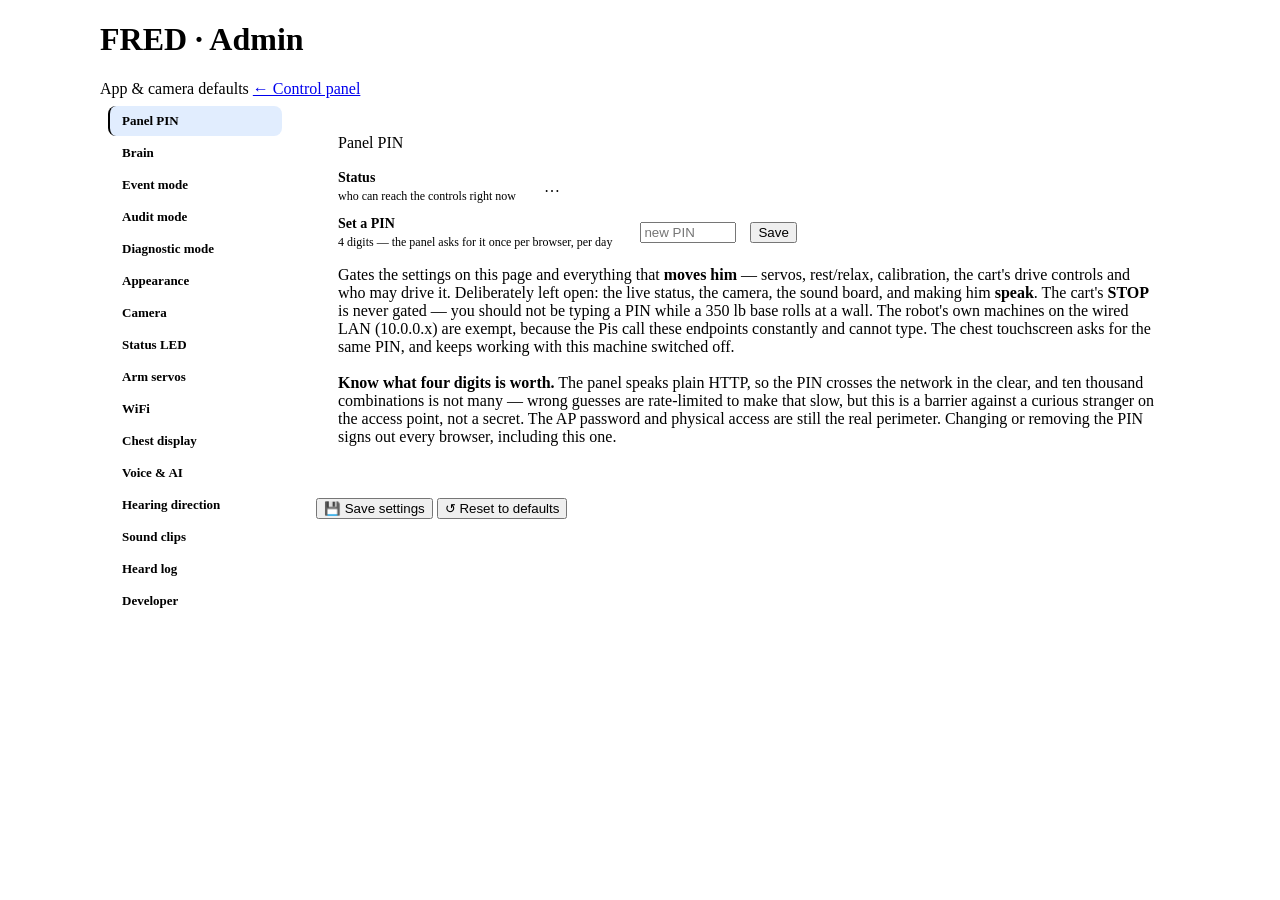
==== commit e022fbd4: "The right arm: servo boards on the NUC's USB, assigned and tuned from the admin page Each arm is a P" ====
--- a/web/templates/admin.html
+++ b/web/templates/admin.html
@@ -173,9 +173,39 @@
            flex-wrap:wrap; }
   .wjoin input { flex:1 1 160px; }
   .wjoin .err { flex:1 0 100%; color:var(--bad); font-size:12px; }
+
+  /* arm servo boards: one card per RP2040, sixteen channel rows inside */
+  .sboard { border:1px solid var(--border); border-radius:10px; margin-top:14px;
+            overflow:hidden; }
+  .sboard.off { opacity:.75; }
+  .sboard .top { display:flex; align-items:center; gap:10px; padding:10px 12px;
+                 flex-wrap:wrap; background:var(--panel2); }
+  .sboard .top button { flex:none; padding:6px 12px; font-size:13px; }
+  .sboard .uid { color:var(--mut); font-size:12px; font-variant-numeric:tabular-nums; }
+  .sboard .chrow { display:flex; align-items:center; gap:10px; padding:7px 12px;
+                   border-top:1px solid var(--border); }
+  .sboard .chnum { flex:none; width:44px; color:var(--mut); font-weight:700;
+                   font-variant-numeric:tabular-nums; }
+  .sboard .chrow select { flex:1 1 150px; min-width:0; }
+  .sboard .chrow button { flex:none; padding:6px 12px; font-size:13px; }
+  .sboard .chrow.used .chnum { color:var(--fg); }
+  .sboard .tune { padding:12px; border-top:1px solid var(--border); background:var(--panel2);
+                  display:flex; flex-direction:column; gap:12px; }
+  .sboard .trow { display:flex; align-items:center; gap:10px; flex-wrap:wrap; }
+  .sboard .trow input[type=range] { flex:1 1 160px; min-width:120px; }
+  .sboard .trow button { flex:none; padding:6px 12px; font-size:13px; }
+  .sboard .trow .lim { display:flex; align-items:center; gap:6px; color:var(--mut);
+                       font-size:12.5px; }
+  .sboard .trow .lim input { width:64px; }
+  .sboard .tuneval { min-width:48px; text-align:right; color:var(--accent); font-weight:700;
+                     font-variant-numeric:tabular-nums; }
+  /* The one control here that must be findable without reading. */
+  .sboard button.kill { background:#b3261e; border-color:#e5484d; color:#fff; font-weight:800;
+                        letter-spacing:.04em; padding:12px 22px; font-size:15px; }
 </style>
 <link rel="stylesheet" href="/static/pin.css">
 <script src="/static/pin.js"></script>
+<script src="/static/ui.js"></script>
 </head>
 <body>
 <div class="app">
@@ -195,6 +225,7 @@
       <a href="#sec-appearance" data-sec="sec-appearance">Appearance</a>
       <a href="#sec-camera" data-sec="sec-camera">Camera</a>
       <a href="#sec-led" data-sec="sec-led">Status LED</a>
+      <a href="#sec-arms" data-sec="sec-arms">Arm servos</a>
       <a href="#sec-wifi" data-sec="sec-wifi">WiFi</a>
       <a href="#sec-display" data-sec="sec-display">Chest display</a>
       <a href="#sec-voice" data-sec="sec-voice">Voice &amp; AI</a>
@@ -410,6 +441,48 @@
     </div>
     <p class="hint">When off, the camera never touches the LED — control it manually
        with the 🔴 LED toggle on the control panel.</p>
+  </section>
+
+  <section class="panel" id="sec-arms">
+    <p class="phead">Arm servos</p>
+    <div class="row" style="margin-bottom:12px">
+      <div class="label"><b>Servo boards</b><span>RP2040-Zero + PCA9685 on this machine's USB</span></div>
+      <div class="grow"></div>
+      <button onclick="relaxArms()">◌ Relax all</button>
+      <button onclick="loadBoards(true)">Rescan</button>
+    </div>
+    <div class="row" style="margin-bottom:0">
+      <div class="label"><b>Stop the arms</b><span>cuts every board's outputs — the arms go limp</span></div>
+      <div class="grow"></div>
+      <label class="switch"><span id="armStopLabel" style="color:var(--mut)">Motion allowed</span>
+        <input type="checkbox" id="armStop" onchange="onArmStop(this.checked)"></label>
+    </div>
+    <div id="boardList"></div>
+    <p class="hint">Each board is recognised by the RP2040's own serial number, so it keeps its
+       assignments whichever USB port it is plugged into. Pick which arm a board is, then pick the
+       joint wired to each of its sixteen channels. <b>Identify</b> wiggles whatever is plugged
+       into that channel a little either side of centre and lets it go again — use it to find a
+       connector before assigning it. Choosing a joint that is already on another channel moves
+       it, keeping its calibration. Changes are live and saved as you make them. A newly assigned
+       joint starts with narrow placeholder limits (45–135°) until it is calibrated.
+       <br><br><b>Tune</b> opens a joint's limits. A servo is off until you press <b>Enable</b>,
+       and it then goes straight to its rest angle at full speed — so set <b>Rest</b> to somewhere
+       the joint can safely be <i>before</i> enabling. Once live, the slider runs from <b>Min</b>
+       to <b>Max</b> and follows them as you change them. To find limits wider than the current
+       ones, tick <b>Go past limits</b>: the slider then covers the servo's whole range, so move
+       in small steps, and if the servo strains or buzzes against its end stop, hit <b>KILL</b>
+       or press <b>Esc</b>. Kill cuts the pulse to that one servo at once and it goes limp, so
+       support the arm. "← current" copies the slider's position into Min, Rest or Max. Rest
+       must stay between Min and Max.
+       <br><br><b>All to rest</b>, on each board, switches on every joint assigned on that board
+       and sends it to its own rest angle — one after another, a moment apart, so the supply is
+       not hit by every servo starting at once. It asks before it does it. Esc, Kill or Relax
+       all part-way through stops the remaining joints from coming on.
+       <br><br><b>Relax all</b> lets go of every arm servo, the same as <b>Relax</b> on the
+       control panel does for the head — and that button, and telling him to relax, now release
+       the arms too. Nothing is locked out afterwards: a joint holds again as soon as it is
+       enabled or moved. <b>Stop the arms</b> is the stronger one — it also refuses all motion
+       until you switch it back.</p>
   </section>
 
   <section class="panel" id="sec-wifi">
@@ -476,10 +549,69 @@
         Overlay sensor metrics on the chest panel</label>
       <div class="grow"></div>
     </div>
+    <div class="row">
+      <div class="label"><b>Screen sleep</b><span>go dark when nobody touches it</span></div>
+      <select id="dispSleep" onchange="onSleep(this.value)">
+        <option value="0">Never</option>
+        <option value="60">After 1 minute</option>
+        <option value="300">After 5 minutes</option>
+        <option value="600">After 10 minutes</option>
+        <option value="1800">After 30 minutes</option>
+        <option value="3600">After 1 hour</option>
+      </select>
+      <div class="grow"></div>
+    </div>
+    <div class="row">
+      <div class="label"><b>Paint a picture</b><span>what he does for “draw me a…”</span></div>
+      <input type="text" id="picPrompt" class="wide" spellcheck="false"
+             placeholder="a green dragon reading a book, watercolour"
+             onkeydown="if (event.key === 'Enter') makePicture()">
+      <button onclick="makePicture()">🎨 Paint it</button>
+      <button onclick="clearPicture()">Clear</button>
+      <div class="grow"></div>
+    </div>
+    <div class="row">
+      <div class="label"><b>Last picture</b><span id="picStat">&hellip;</span></div>
+      <img id="picThumb" alt="" style="max-height:160px; max-width:240px; border-radius:8px; display:none">
+      <div class="grow"></div>
+    </div>
+    <div class="row">
+      <div class="label"><b>Painter</b><span>where pictures come from</span></div>
+      <select id="picBackend">
+        <option value="auto">Auto — local if installed, else OpenAI</option>
+        <option value="local">Local (stable-diffusion.cpp on the NUC)</option>
+        <option value="openai">OpenAI Images API</option>
+        <option value="off">Off</option>
+      </select>
+      <input type="password" id="picKey" class="wide" spellcheck="false" placeholder="OpenAI API key (optional)">
+      <div class="grow"></div>
+    </div>
+    <div class="row">
+      <div class="label"><b>Guard</b><span>the audience is children</span></div>
+      <select id="picGuard">
+        <option value="family">Family — refuse nudity, gore, horror, weapons, drugs; check every picture</option>
+        <option value="off">Off — paint anything asked</option>
+      </select>
+      <div class="grow"></div>
+    </div>
+    <div class="row">
+      <div class="label"><b>Show for</b><span>seconds before the chest clears it (0 = until tapped)</span></div>
+      <input type="text" id="picHold" class="narrow" spellcheck="false" placeholder="180">
+      <div class="grow"></div>
+    </div>
     <p class="hint">The second Pi driving the 7" chest panel, running
        <code>inmoov-display</code>. The dropdown is read from that Pi, so it always lists what
        it can actually render; picking one switches it <b>immediately</b> (no Save needed) and
-       sticks across reboots. Address, port and token are saved with the button below.
+       sticks across reboots. Screen sleep cuts the backlight after that long without a touch;
+       a touch wakes it, speech keeps it awake, and the chest's own DISPLAY tab offers the
+       same choices. <b>Paint a picture</b> is what “Fred, draw me a…” does: the local painter
+       (run <code>tools/install_sdcpp.sh</code> once) paints on the NUC's own graphics chip and
+       needs no internet; the OpenAI one needs a key. The <b>Guard</b> is on because he stands in
+       front of children: a request for nudity, gore, horror, weapons, drugs or hate symbols is
+       refused before painting, and every finished picture is looked at (NudeNet) before it is
+       shown — one that came out undressed is kept under <code>logs/pictures/refused/</code> and
+       never reaches the chest. A picture wakes the chest and a tap clears it. Painter, key,
+       guard and hold time are saved with the button below, as are address, port and token.
        <b>LAN-only — plain HTTP; don't forward this port.</b></p>
   </section>
 
@@ -722,11 +854,7 @@
 // api() comes from /static/pin.js — it raises the PIN keypad on a 401
 // and retries the call once the PIN lands.
 
-function toast(msg, err) {
-  const t = document.getElementById('toast');
-  t.textContent = msg; t.className = 'show' + (err ? ' err' : '');
-  clearTimeout(t._t); t._t = setTimeout(() => t.className = '', 1800);
-}
+// toast() comes from /static/ui.js — shared with the control panel.
 
 function isHex(v) { return /^#[0-9a-fA-F]{6}$/.test(v); }
 function applyColor(v) {
@@ -790,6 +918,11 @@
   document.getElementById('voiceEnabled').checked = !!voice.enabled;
   document.getElementById('micGain').value = voice.gain ?? 1.0;
   onGain(voice.gain ?? 1.0);
+  const imgs = s.images || {};
+  document.getElementById('picBackend').value = imgs.backend || 'auto';
+  document.getElementById('picKey').value = imgs.openai_api_key || '';
+  document.getElementById('picHold').value = imgs.hold_s ?? 180;
+  document.getElementById('picGuard').value = imgs.guard || 'family';
   const greet = s.greet || DEFAULTS.greet || {};
   document.getElementById('greetEnabled').checked = greet.enabled !== false;
   document.getElementById('greetCooldown').value = greet.cooldown ?? 90;
@@ -866,6 +999,10 @@
              cooldown: +document.getElementById('greetCooldown').value || 0 },
     sound: { lead_in: +document.getElementById('leadIn').value,
              sync_offset: +document.getElementById('syncOffset').value },
+    images: { backend: document.getElementById('picBackend').value,
+              openai_api_key: document.getElementById('picKey').value.trim(),
+              guard: document.getElementById('picGuard').value,
+              hold_s: +document.getElementById('picHold').value || 0 },
     display: { host: document.getElementById('dispHost').value.trim(),
                port: +document.getElementById('dispPort').value || 8081,
                token: document.getElementById('dispToken').value },
@@ -1114,6 +1251,7 @@
     // The chest Pi owns this flag (it survives reboots there), so reflect it
     // rather than keeping a second copy on this side.
     document.getElementById('dispMetrics').checked = !!s.metrics;
+    reflectSleep(s.sleep_after_s);
   } else {
     dot.className = 'dot off';
     st.textContent = 'offline';
@@ -1131,12 +1269,84 @@
   toast('Sensor readout ' + (r.metrics ? 'on' : 'off'));
 }
 
+// The chest Pi owns this number too. An older chest that does not report it
+// is left showing the default it would assume (10 min); a value set to
+// something not in the list snaps to the nearest entry rather than to blank.
+function reflectSleep(secs) {
+  const sel = document.getElementById('dispSleep');
+  const n = (secs === undefined || secs === null) ? 600 : +secs;
+  let best = sel.options[0];
+  for (const o of sel.options)
+    if (Math.abs(+o.value - n) < Math.abs(+best.value - n)) best = o;
+  sel.value = best.value;
+}
+
+async function onSleep(v) {
+  const r = await api('/api/display/sleep', { after_s: +v });
+  if (r.error) { toast('⚠ ' + r.error, true); refreshDisplay(); return; }
+  toast(+r.sleep_after_s ? 'Chest screen sleeps after ' + describeSleep(+r.sleep_after_s)
+                         : 'Chest screen never sleeps');
+}
+
+function describeSleep(s) {
+  return s >= 3600 ? (s / 3600) + ' hour' + (s >= 7200 ? 's' : '')
+       : s >= 60 ? (s / 60) + ' minute' + (s >= 120 ? 's' : '')
+       : s + ' s';
+}
+
+// ---- FRED paints ----------------------------------------------------------
+// The painter runs on the brain; this asks, then polls until it is done so the
+// thumbnail and the status line tell the truth about a slow one.
+let PIC_POLL = null;
+function describePainter(p) {
+  if (!p.backend) return p.wanted === 'off' ? 'off'
+    : 'no painter — install the local one or set an OpenAI key';
+  const who = p.backend === 'local' ? 'local painter' + (p.local_model ? ' (' + p.local_model + ')' : '')
+                                    : 'OpenAI';
+  if (p.guard === 'off') return who + ' · guard off';
+  return who + (p.picture_check ? ' · guard on' : ' · guard on, picture check unavailable'
+                                                  + (p.picture_check_error ? ': ' + p.picture_check_error : ''));
+}
+async function refreshPicture() {
+  const p = await api('/api/picture');
+  if (p.error && !p.last) return;
+  const st = document.getElementById('picStat'), img = document.getElementById('picThumb');
+  const last = p.last || {};
+  let line = describePainter(p);
+  if (p.busy) line += ' · painting “' + (last.prompt || '') + '”…';
+  else if (last.refused) line += ' · “' + last.prompt + '” not shown: it came out showing '
+                                 + last.refused + ' (kept under logs/pictures/refused/)';
+  else if (last.error) line += ' · failed: ' + last.error;
+  else if (last.prompt) line += ' · “' + last.prompt + '” in ' + last.seconds + ' s';
+  else if (p.latest && p.latest.prompt) line += ' · “' + p.latest.prompt + '”';
+  st.textContent = line;
+  if (p.latest && p.latest.file) {
+    img.src = '/api/picture/latest.png?t=' + encodeURIComponent(p.latest.at || Date.now());
+    img.style.display = '';
+  }
+  if (p.busy && !PIC_POLL) PIC_POLL = setTimeout(() => { PIC_POLL = null; refreshPicture(); }, 1500);
+}
+async function makePicture() {
+  const prompt = document.getElementById('picPrompt').value.trim();
+  if (!prompt) { toast('Say what to paint', true); return; }
+  const r = await api('/api/picture', { prompt });
+  if (r.error) { toast('⚠ ' + r.error, true); return; }
+  toast('Painting…');
+  refreshPicture();
+}
+async function clearPicture() {
+  const r = await api('/api/picture/clear', {});
+  if (r.error) { toast('⚠ ' + r.error, true); return; }
+  toast('Chest picture cleared');
+}
+
 async function onAnim(v) {
   if (!v) return;
   const r = await api('/api/display', { animation: v });
   if (r.error) { toast('⚠ ' + r.error, true); return; }
   toast('Chest display → ' + r.label);
   refreshDisplay();
+refreshPicture();
 }
 
 // ---- brain backend (cloud / local LLM) ---------------------------------
@@ -1329,6 +1539,201 @@
 initDropzone();
 loadClips();
 loadTerminals();
+
+// ---- arm servo boards ---------------------------------------------------
+let BOARDS = null;
+function renderBoards(d) {
+  if (!d || !d.boards) return;
+  BOARDS = d;
+  const stop = document.getElementById('armStop');
+  stop.checked = !!d.stopped;
+  document.getElementById('armStopLabel').textContent = d.stopped ? 'Stopped' : 'Motion allowed';
+  const box = document.getElementById('boardList');
+  let html = '';
+  if (d.mock) html += '<p class="clipnote">pyserial is not installed — no boards can be detected.</p>';
+  else if (!d.boards.length && !d.strangers.length)
+    html += '<p class="clipnote">No boards found. Plug one in and press Rescan.</p>';
+  for (const b of d.boards) {
+    const u = JSON.stringify(b.uid);
+    const sides = ['<option value="">Not assigned</option>'].concat(d.sides.map(sd =>
+      `<option value="${sd}"${b.side === sd ? ' selected' : ''}>${sd[0].toUpperCase() + sd.slice(1)} arm</option>`));
+    let chip = b.online ? '<span class="wchip ok">connected</span>' : '<span class="wchip">not connected</span>';
+    if (b.online && !b.pca) chip += '<span class="wchip">no PCA9685</span>';
+    if (b.online && b.enabled) chip += '<span class="wchip ok">outputs on</span>';
+    html += `<div class="sboard${b.online ? '' : ' off'}"><div class="top">
+      <select onchange='setBoardSide(${u}, this.value)'>${sides.join('')}</select>
+      <span class="uid">board ${esc(b.uid)}</span><span class="grow"></span>${chip}
+      <button onclick='restBoard(${u})'${b.online && Object.keys(b.servos).length ? '' : ' disabled'}>⟲ All to rest</button></div>`;
+    b.channels.forEach((joint, ch) => {
+      const where = {};
+      b.channels.forEach((j, c) => { if (j) where[j] = c; });
+      const opts = ['<option value="">— empty —</option>'].concat(Object.entries(d.joints).map(([j, label]) => {
+        const note = (j in where && where[j] !== ch) ? ` (now on ch ${where[j]})` : '';
+        return `<option value="${j}"${joint === j ? ' selected' : ''}>${esc(label)}${note}</option>`;
+      }));
+      const sv = joint ? b.servos[joint] : null;
+      const jq = JSON.stringify(joint || '');
+      html += `<div class="chrow${joint ? ' used' : ''}"><span class="chnum">ch ${ch}</span>
+        <select onchange='assignJoint(${u}, ${ch}, this.value)'>${opts.join('')}</select>
+        ${sv && sv.live ? '<span class="wchip ok">live</span>' : ''}
+        <button onclick='identifyChannel(${u}, ${ch})'${b.online ? '' : ' disabled'}>⚡ Identify</button>
+        ${sv ? `<button onclick='toggleTune(${u}, ${jq})'>Tune</button>` : ''}</div>`;
+      if (sv && TUNE_OPEN === b.uid + ':' + joint) html += tuneHtml(b, joint, sv);
+    });
+    html += '</div>';
+  }
+  for (const st of d.strangers)
+    html += `<p class="clipnote">${esc(st.port.split('/').pop())}: ${esc(st.error)}</p>`;
+  box.innerHTML = html;
+}
+// One joint's tuning panel. Off: set the limits, then Enable sends it to rest.
+// Live: a slider that runs from min to max — or across the servo's whole range
+// while "Go past limits" is ticked, which is how the limits get found — the
+// "use current" buttons, and Kill.
+function tuneHtml(b, joint, sv) {
+  const u = JSON.stringify(b.uid), jq = JSON.stringify(joint);
+  const cur = sv.current == null ? sv.rest_angle : sv.current;
+  const lim = (field, label) => `<span class="lim">${label}
+      <input type="text" inputmode="decimal" value="${sv[field]}"
+             onchange='setLimit(${u}, ${jq}, "${field}", this.value)'>°
+      ${sv.live ? `<button onclick='useCurrent(${u}, ${jq}, "${field}")'>← current</button>` : ''}</span>`;
+  let html = '<div class="tune"><div class="trow">';
+  if (sv.live) {
+    html += `<button class="kill" onclick='killJoint(${u}, ${jq})'>■ KILL</button>
+      <span class="clipnote">or press Esc — cuts the pulse, the servo goes limp</span>`;
+  } else {
+    html += `<button onclick='enableJoint(${u}, ${jq})'${b.online ? '' : ' disabled'}>Enable — goes to rest (${sv.rest_angle}°)</button>
+      <span class="clipnote">off — set the rest angle below first; nothing moves until you enable</span>`;
+  }
+  html += '</div>';
+  if (sv.live) {
+    const nudge = d => `<button onclick='nudgeTune(${u}, ${jq}, ${d})'>${d > 0 ? '+' : '−'}${Math.abs(d)}</button>`;
+    const lo = TUNE_RAW ? 0 : sv.min_angle, hi = TUNE_RAW ? sv.actuation_range : sv.max_angle;
+    html += `<div class="trow">${nudge(-5)}${nudge(-1)}
+      <span class="clipnote">${lo}°</span>
+      <input type="range" id="tuneSlider" min="${lo}" max="${hi}" step="1" value="${cur}"
+             oninput='tuneTo(${u}, ${jq}, this.value)'>
+      <span class="clipnote">${hi}°</span>
+      ${nudge(1)}${nudge(5)}<span class="tuneval" id="tuneVal">${Math.round(cur)}°</span></div>
+      <div class="trow"><label class="switch"><input type="checkbox"${TUNE_RAW ? ' checked' : ''}
+             onchange="TUNE_RAW = this.checked; renderBoards(BOARDS)">
+        Go past limits — slider covers the servo's whole 0–${sv.actuation_range}° to find new ones</label></div>`;
+  }
+  html += `<div class="trow">${lim('min_angle', 'Min')}${lim('rest_angle', 'Rest')}${lim('max_angle', 'Max')}</div></div>`;
+  return html;
+}
+let TUNE_OPEN = null;                 // "uid:joint" of the open tuning panel
+let TUNE_RAW = false;                 // slider ignores min/max (finding limits)
+let TUNE_NEXT = null, TUNE_BUSY = false;
+function toggleTune(uid, joint) {
+  const key = uid + ':' + joint;
+  TUNE_OPEN = TUNE_OPEN === key ? null : key;
+  TUNE_RAW = false;                   // every panel opens held to its limits
+  renderBoards(BOARDS);
+}
+async function enableJoint(uid, joint) {
+  const d = await api(`/api/servo_boards/${uid}/tune`, {joint, enable: true});
+  renderBoards(d);
+  if (d.error) toast(d.error, true); else toast(BOARDS.joints[joint] + ' is live');
+}
+async function killJoint(uid, joint) {
+  TUNE_NEXT = null;                   // drop any slider move not yet sent
+  const d = await api(`/api/servo_boards/${uid}/kill`, {joint});
+  renderBoards(d);
+  if (d.error) toast(d.error, true); else toast('Killed ' + BOARDS.joints[joint]);
+}
+// Slider moves: show the number at once, send only the newest position, one
+// request at a time — a drag must not queue fifty moves behind each other.
+function tuneTo(uid, joint, angle) {
+  document.getElementById('tuneVal').textContent = Math.round(angle) + '°';
+  TUNE_NEXT = {uid, joint, angle: +angle, raw: TUNE_RAW};
+  if (!TUNE_BUSY) pumpTune();
+}
+async function pumpTune() {
+  TUNE_BUSY = true;
+  while (TUNE_NEXT) {
+    const m = TUNE_NEXT; TUNE_NEXT = null;
+    const d = await api(`/api/servo_boards/${m.uid}/tune`, {joint: m.joint, angle: m.angle, raw: m.raw});
+    if (d.error) { TUNE_NEXT = null; toast(d.error, true); renderBoards(d); }
+    else noteCurrent(m.uid, m.joint, d.angle);
+  }
+  TUNE_BUSY = false;
+}
+// Keep the page's copy of where the joint is, so a re-draw (a limit saved, the
+// past-limits box ticked) puts the slider where the servo actually is.
+function noteCurrent(uid, joint, angle) {
+  const b = BOARDS && BOARDS.boards.find(x => x.uid === uid);
+  if (b && b.servos[joint] && angle != null) b.servos[joint].current = angle;
+}
+function nudgeTune(uid, joint, delta) {
+  const sl = document.getElementById('tuneSlider');
+  sl.value = Math.max(+sl.min, Math.min(+sl.max, +sl.value + delta));
+  tuneTo(uid, joint, sl.value);
+}
+function setLimit(uid, joint, field, value) {
+  const label = {min_angle: 'Min', max_angle: 'Max', rest_angle: 'Rest'}[field];
+  boardChange(`/api/servo_boards/${uid}/limits`, {joint, [field]: +value}, `${label} set to ${+value}°`);
+}
+function useCurrent(uid, joint, field) {
+  setLimit(uid, joint, field, document.getElementById('tuneSlider').value);
+}
+// Esc kills every live joint, whichever panel is open and wherever focus is.
+document.addEventListener('keydown', e => {
+  if (e.key !== 'Escape' || !BOARDS) return;
+  for (const b of BOARDS.boards)
+    for (const [joint, sv] of Object.entries(b.servos || {}))
+      if (sv.live) killJoint(b.uid, joint);
+});
+async function loadBoards(scan) {
+  const d = await api('/api/servo_boards' + (scan ? '?scan=1' : ''));
+  if (d.error && !d.boards) { if (scan) toast(d.error, true); return; }
+  renderBoards(d);
+  if (scan) toast(d.boards.filter(b => b.online).length + ' board(s) connected');
+}
+async function boardChange(path, body, okMsg) {
+  const d = await api(path, body);
+  renderBoards(d);                    // re-draw either way: a refused pick must snap back
+  if (d.error) toast(d.error, true); else toast(okMsg);
+}
+function setBoardSide(uid, side) {
+  boardChange(`/api/servo_boards/${uid}/side`, {side}, side ? `Board is the ${side} arm` : 'Board unassigned');
+}
+function assignJoint(uid, channel, joint) {
+  boardChange(`/api/servo_boards/${uid}/assign`, {channel, joint},
+              joint ? `${BOARDS.joints[joint]} → ch ${channel}` : `ch ${channel} emptied`);
+}
+async function identifyChannel(uid, channel) {
+  toast('Wiggling ch ' + channel + '…');
+  const d = await api(`/api/servo_boards/${uid}/identify`, {channel});
+  if (d.error) toast(d.error, true);
+}
+// Every assigned joint on one board: on, and to its rest angle. Asks first —
+// it is the one button here that energises a whole arm at once.
+async function restBoard(uid) {
+  const b = BOARDS.boards.find(x => x.uid === uid);
+  const n = Object.keys(b.servos).length;
+  const which = b.side ? `the ${b.side} arm` : 'this board';
+  if (!confirm(`Switch on all ${n} assigned servos on ${which} and move each to its rest angle?\n\n` +
+               'They move at full speed. Esc or Relax all lets go.')) return;
+  toast('Moving to rest…');
+  const d = await api(`/api/servo_boards/${uid}/rest`, {});
+  renderBoards(d);
+  if (d.error) toast(d.error, true);
+  else toast(d.rested.length === n ? `${n} servos at rest` : `Stopped after ${d.rested.length} of ${n}`,
+             d.rested.length !== n);
+}
+async function relaxArms() {
+  TUNE_NEXT = null;                   // drop any slider move not yet sent
+  const d = await api('/api/servo_boards/relax', {});
+  renderBoards(d);
+  if (d.error) toast(d.error, true); else toast('Arm servos relaxed');
+}
+async function onArmStop(stop) {
+  const d = await api('/api/servo_boards/stop', {stop});
+  renderBoards(d);
+  if (d.error) toast(d.error, true); else toast(stop ? 'Arms stopped' : 'Arm motion allowed');
+}
+loadBoards(false);
 loadAudit();
 loadBrain();
 loadEvent();
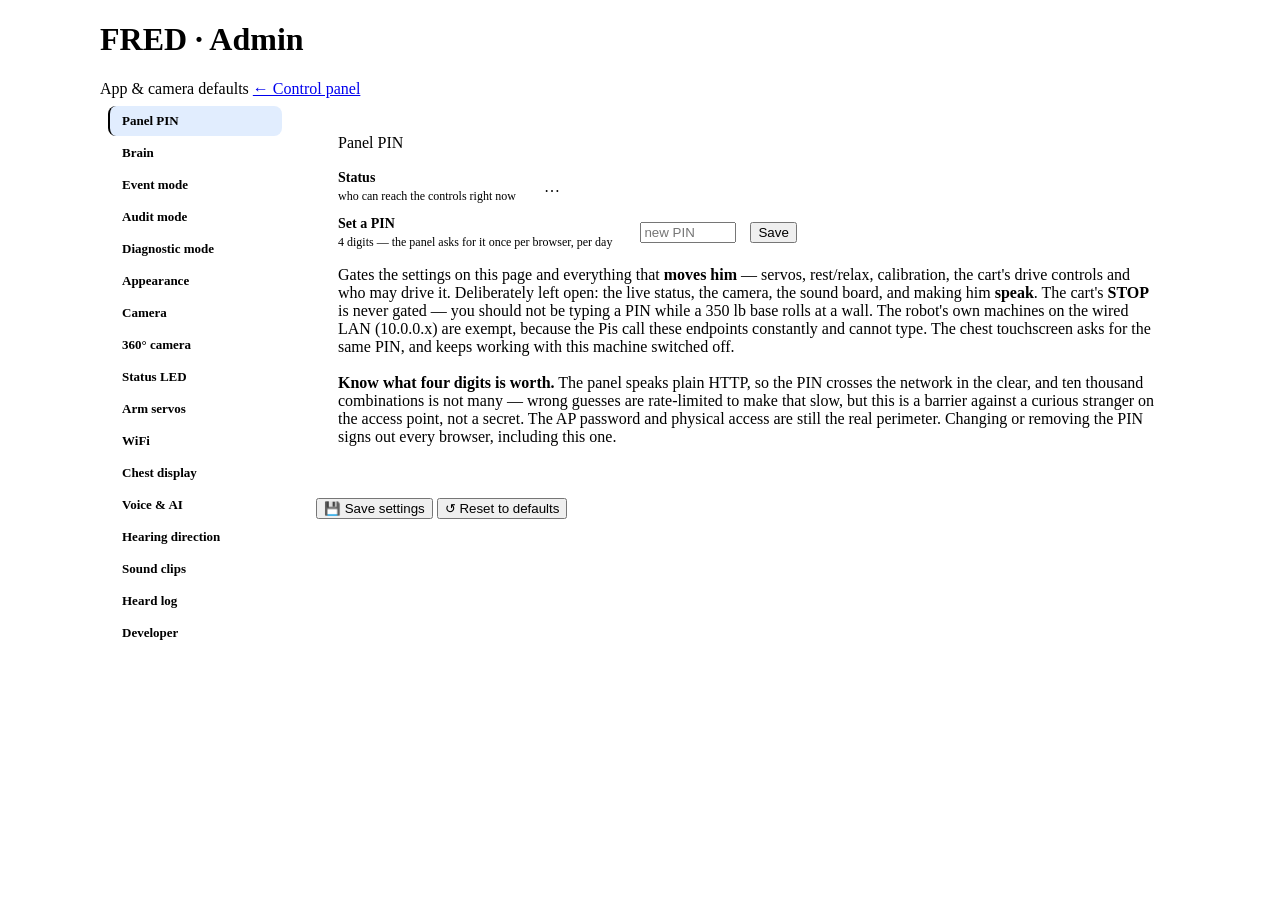
==== commit 51907172: "Merge master into x5-surround-vision: the 360 camera on today's FRED Brings the branch up to master " ====
--- a/web/templates/admin.html
+++ b/web/templates/admin.html
@@ -224,6 +224,7 @@
       <a href="#sec-diag" data-sec="sec-diag">Diagnostic mode</a>
       <a href="#sec-appearance" data-sec="sec-appearance">Appearance</a>
       <a href="#sec-camera" data-sec="sec-camera">Camera</a>
+      <a href="#sec-360" data-sec="sec-360">360&deg; camera</a>
       <a href="#sec-led" data-sec="sec-led">Status LED</a>
       <a href="#sec-arms" data-sec="sec-arms">Arm servos</a>
       <a href="#sec-wifi" data-sec="sec-wifi">WiFi</a>
@@ -441,6 +442,26 @@
     </div>
     <p class="hint">When off, the camera never touches the LED — control it manually
        with the 🔴 LED toggle on the control panel.</p>
+  </section>
+
+  <section class="panel" id="sec-360">
+    <p class="phead">360&deg; camera</p>
+    <div class="row">
+      <div class="label"><b>360&deg; camera device</b><span>Insta360 X5 in webcam mode (UVC)</span></div>
+      <input type="text" id="c360Device" placeholder="/dev/video8" style="width:150px">
+      <select id="c360Source">
+        <option value="auto">Auto (device, else mock)</option>
+        <option value="mock">Mock scene</option>
+      </select>
+    </div>
+    <div class="row">
+      <div class="label"><b>Forward offset</b><span>camera yaw of cart-forward, degrees</span></div>
+      <input type="number" id="c360Yaw" step="1" min="-180" max="180" style="width:90px">
+    </div>
+    <p class="hint">The 360&deg; camera feeds the surround-vision radar, the face tracker's
+       bearings, and FRED's look-around-360 tool. While surround vision is watching, it
+       slows or stops the cart whenever a person is in its path, whoever is driving.
+       Device/source changes apply the next time the camera starts.</p>
   </section>
 
   <section class="panel" id="sec-arms">
@@ -935,6 +956,10 @@
   onLead(sound.lead_in ?? 0.0);
   document.getElementById('syncOffset').value = sound.sync_offset ?? 0.0;
   onSync(sound.sync_offset ?? 0.0);
+  const c360 = s.camera360 || {};
+  document.getElementById('c360Device').value = c360.device || '/dev/video8';
+  document.getElementById('c360Source').value = c360.source === 'mock' ? 'mock' : 'auto';
+  document.getElementById('c360Yaw').value = c360.front_yaw ?? 0;
 }
 
 async function load() { fill(await api('/api/settings')); loadPin(); }
@@ -1009,7 +1034,13 @@
   };
   const res = await api('/api/settings', payload);
   if (res.error) { toast('⚠ ' + res.error, true); return; }
-  fill(res);
+  // The 360 camera has its own live-apply endpoint.
+  await api('/api/camera360', {
+    device: document.getElementById('c360Device').value.trim(),
+    source: document.getElementById('c360Source').value,
+    front_yaw: +document.getElementById('c360Yaw').value || 0,
+  });
+  fill(await api('/api/settings'));
   toast('Settings saved');
   refreshDisplay();     // a new address/token may have just come online
 }
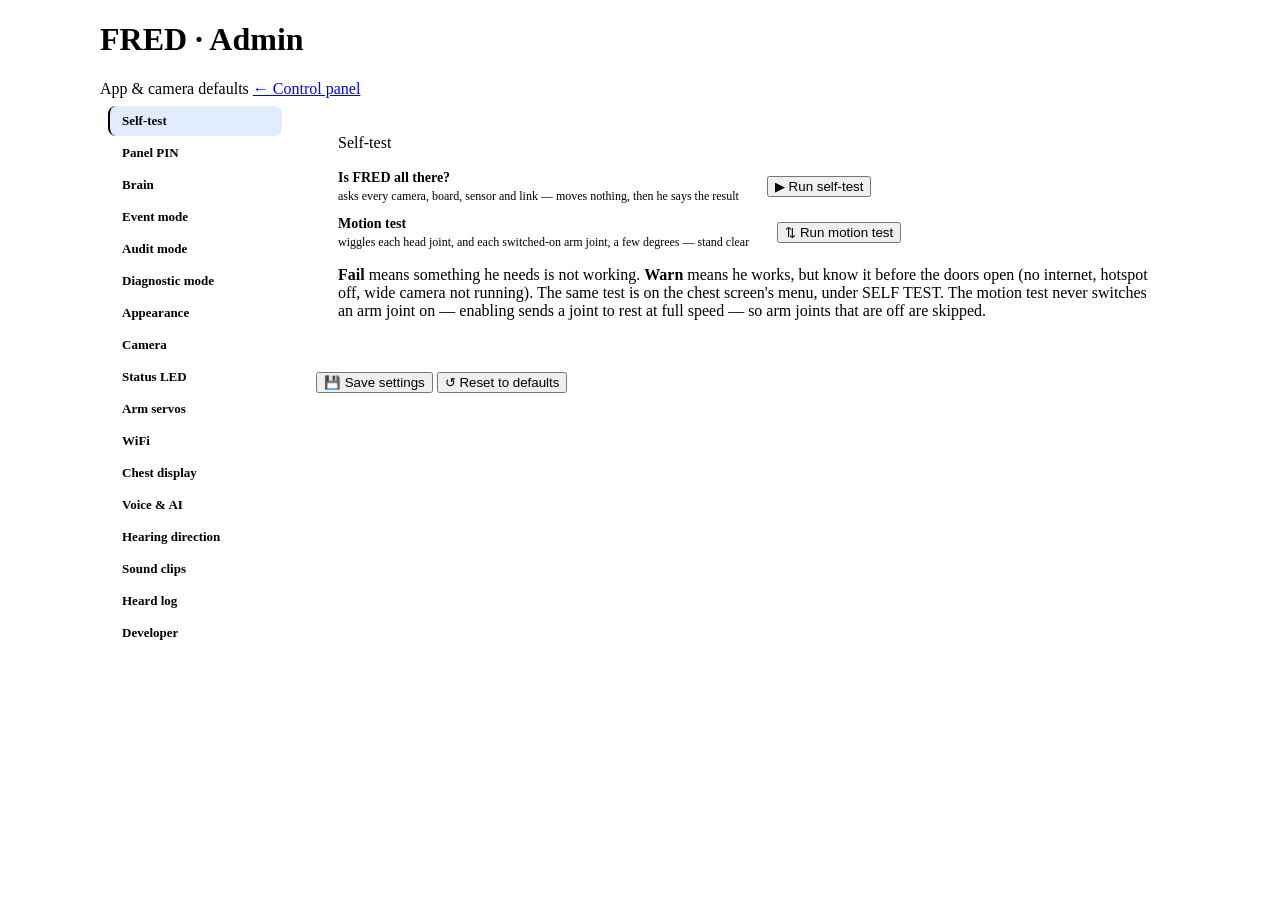
==== commit 5b8fd167: "Self-test: one button that checks every part of FRED, on the chest and the admin page For the fair: " ====
--- a/web/templates/admin.html
+++ b/web/templates/admin.html
@@ -77,6 +77,25 @@
   }
 
   /* chest display link status */
+  /* self-test results: one row per check, grouped head to base */
+  .stverdict { font-size:18px; font-weight:700; padding:10px 14px; border-radius:10px;
+               margin:4px 0 12px; border:1px solid var(--border); }
+  .stverdict.ready { background:#04310f; border-color:#0a5; color:var(--ok); }
+  .stverdict.not_ready { background:#3a0d0d; border-color:#a33; color:var(--bad); }
+  .stverdict.running { color:var(--mut); }
+  .stgroup { color:var(--mut); font-size:12px; text-transform:uppercase;
+             letter-spacing:.06em; margin:14px 0 4px; }
+  .strow { display:grid; grid-template-columns:62px minmax(120px,190px) 1fr; gap:10px;
+           align-items:baseline; padding:5px 0; border-top:1px solid var(--border);
+           font-size:13.5px; }
+  .strow .det { color:var(--mut); }
+  .stchip { font-size:11px; font-weight:700; text-align:center; border-radius:999px;
+            padding:2px 0; border:1px solid var(--border); color:var(--mut); }
+  .stchip.pass { color:var(--ok); border-color:#0a5; }
+  .stchip.warn { color:var(--warn); border-color:#7a5a10; }
+  .stchip.fail { color:var(--bad); border-color:#a33; background:#3a0d0d; }
+  @media (max-width:600px) { .strow { grid-template-columns:54px 1fr; }
+                             .strow .det { grid-column:2; } }
   .linkstat { display:flex; align-items:center; gap:8px; color:var(--mut); font-size:12.5px; }
   .dot { width:8px; height:8px; border-radius:50%; background:var(--mut); flex:none; }
   .dot.on { background:var(--ok); box-shadow:0 0 7px var(--ok); }
@@ -217,6 +236,7 @@
 
   <div class="shell">
     <nav class="secnav" aria-label="Settings sections">
+      <a href="#sec-selftest" data-sec="sec-selftest">Self-test</a>
       <a href="#sec-pin" data-sec="sec-pin">Panel PIN</a>
       <a href="#sec-brain" data-sec="sec-brain">Brain</a>
       <a href="#sec-event" data-sec="sec-event">Event mode</a>
@@ -224,7 +244,6 @@
       <a href="#sec-diag" data-sec="sec-diag">Diagnostic mode</a>
       <a href="#sec-appearance" data-sec="sec-appearance">Appearance</a>
       <a href="#sec-camera" data-sec="sec-camera">Camera</a>
-      <a href="#sec-360" data-sec="sec-360">360&deg; camera</a>
       <a href="#sec-led" data-sec="sec-led">Status LED</a>
       <a href="#sec-arms" data-sec="sec-arms">Arm servos</a>
       <a href="#sec-wifi" data-sec="sec-wifi">WiFi</a>
@@ -236,6 +255,29 @@
       <a href="#sec-dev" data-sec="sec-dev">Developer</a>
     </nav>
     <div class="content">
+
+  <section class="panel" id="sec-selftest">
+    <p class="phead">Self-test</p>
+    <div class="row" style="margin-bottom:12px">
+      <div class="label"><b>Is FRED all there?</b>
+        <span>asks every camera, board, sensor and link — moves nothing, then he says the result</span></div>
+      <div class="grow"></div>
+      <button class="primary" id="stRun" onclick="runSelfTest()">&#9654; Run self-test</button>
+    </div>
+    <div class="row" style="margin-bottom:12px">
+      <div class="label"><b>Motion test</b>
+        <span>wiggles each head joint, and each switched-on arm joint, a few degrees &mdash; stand clear</span></div>
+      <div class="grow"></div>
+      <button id="stMotion" onclick="runMotionTest()">&#8645; Run motion test</button>
+    </div>
+    <div id="stVerdict" class="stverdict" hidden></div>
+    <div id="stList"></div>
+    <p class="hint"><b>Fail</b> means something he needs is not working. <b>Warn</b> means he
+       works, but know it before the doors open (no internet, hotspot off, wide camera not
+       running). The same test is on the chest screen's menu, under SELF TEST. The motion test
+       never switches an arm joint on &mdash; enabling sends a joint to rest at full speed &mdash;
+       so arm joints that are off are skipped.</p>
+  </section>
 
   <section class="panel" id="sec-pin">
     <p class="phead">Panel PIN</p>
@@ -442,26 +484,6 @@
     </div>
     <p class="hint">When off, the camera never touches the LED — control it manually
        with the 🔴 LED toggle on the control panel.</p>
-  </section>
-
-  <section class="panel" id="sec-360">
-    <p class="phead">360&deg; camera</p>
-    <div class="row">
-      <div class="label"><b>360&deg; camera device</b><span>Insta360 X5 in webcam mode (UVC)</span></div>
-      <input type="text" id="c360Device" placeholder="/dev/video8" style="width:150px">
-      <select id="c360Source">
-        <option value="auto">Auto (device, else mock)</option>
-        <option value="mock">Mock scene</option>
-      </select>
-    </div>
-    <div class="row">
-      <div class="label"><b>Forward offset</b><span>camera yaw of cart-forward, degrees</span></div>
-      <input type="number" id="c360Yaw" step="1" min="-180" max="180" style="width:90px">
-    </div>
-    <p class="hint">The 360&deg; camera feeds the surround-vision radar, the face tracker's
-       bearings, and FRED's look-around-360 tool. While surround vision is watching, it
-       slows or stops the cart whenever a person is in its path, whoever is driving.
-       Device/source changes apply the next time the camera starts.</p>
   </section>
 
   <section class="panel" id="sec-arms">
@@ -956,10 +978,6 @@
   onLead(sound.lead_in ?? 0.0);
   document.getElementById('syncOffset').value = sound.sync_offset ?? 0.0;
   onSync(sound.sync_offset ?? 0.0);
-  const c360 = s.camera360 || {};
-  document.getElementById('c360Device').value = c360.device || '/dev/video8';
-  document.getElementById('c360Source').value = c360.source === 'mock' ? 'mock' : 'auto';
-  document.getElementById('c360Yaw').value = c360.front_yaw ?? 0;
 }
 
 async function load() { fill(await api('/api/settings')); loadPin(); }
@@ -1034,13 +1052,7 @@
   };
   const res = await api('/api/settings', payload);
   if (res.error) { toast('⚠ ' + res.error, true); return; }
-  // The 360 camera has its own live-apply endpoint.
-  await api('/api/camera360', {
-    device: document.getElementById('c360Device').value.trim(),
-    source: document.getElementById('c360Source').value,
-    front_yaw: +document.getElementById('c360Yaw').value || 0,
-  });
-  fill(await api('/api/settings'));
+  fill(res);
   toast('Settings saved');
   refreshDisplay();     // a new address/token may have just come online
 }
@@ -1570,6 +1582,7 @@
 initDropzone();
 loadClips();
 loadTerminals();
+loadSelfTest();
 
 // ---- arm servo boards ---------------------------------------------------
 let BOARDS = null;
@@ -1942,6 +1955,62 @@
 refreshDoa();
 
 // ---- section tabs -------------------------------------------------------
+// ---- self-test -------------------------------------------------------------
+// Start, then poll until it finishes, drawing rows as they arrive. The same
+// renderer shows the motion test's rows; whichever ran last is on screen.
+let ST_POLL = null;
+function renderSelfTest(d, motion) {
+  if (!d || !d.results) return;
+  const v = document.getElementById('stVerdict');
+  const c = d.counts || {};
+  if (d.running) {
+    v.hidden = false; v.className = 'stverdict running';
+    v.textContent = `${motion ? 'Motion test' : 'Testing'}… ${d.done} of ${d.total || '?'}`;
+  } else if (d.results.length) {
+    v.hidden = false;
+    v.className = 'stverdict ' + (motion ? (c.fail ? 'not_ready' : 'ready') : d.verdict);
+    const when = d.finished_at ? new Date(d.finished_at * 1000).toLocaleTimeString() : '';
+    v.textContent = (motion ? (c.fail ? 'MOTION TEST: PROBLEMS' : 'MOTION TEST DONE')
+                            : (d.verdict === 'ready' ? 'READY' : 'NOT READY'))
+      + ` — ${c.pass || 0} pass, ${c.warn || 0} warn, ${c.fail || 0} fail`
+      + (c.skip ? `, ${c.skip} skipped` : '') + (when ? ` · ${when}` : '');
+  } else { v.hidden = true; }
+  let html = '', group = null;
+  for (const r of d.results) {
+    if (r.group !== group) { group = r.group; html += `<div class="stgroup">${esc(group)}</div>`; }
+    html += `<div class="strow"><span class="stchip ${r.status}">${r.status.toUpperCase()}</span>
+      <b>${esc(r.name)}</b><span class="det">${esc(r.detail || '')}</span></div>`;
+  }
+  document.getElementById('stList').innerHTML = html;
+  document.getElementById('stRun').disabled = !!d.running;
+  document.getElementById('stMotion').disabled = !!d.running;
+}
+async function pollSelfTest(path, motion) {
+  clearTimeout(ST_POLL);
+  const d = await api(path);
+  renderSelfTest(d, motion);
+  if (d.running) ST_POLL = setTimeout(() => pollSelfTest(path, motion), 700);
+}
+async function runSelfTest() {
+  const d = await api('/api/selftest', {});
+  if (d.error) { toast(d.error, true); return; }
+  pollSelfTest('/api/selftest', false);
+}
+async function runMotionTest() {
+  if (!confirm('FRED will move each joint a few degrees. Stand clear of his arms and head.')) return;
+  const d = await api('/api/selftest/motion', {});
+  if (d.error) { toast(d.error, true); return; }
+  pollSelfTest('/api/selftest/motion', true);
+}
+async function loadSelfTest() {
+  const [a, m] = await Promise.all([api('/api/selftest'), api('/api/selftest/motion')]);
+  // Show whichever ran most recently; carry on polling one that is mid-run.
+  const motion = (m.started_at || 0) > (a.started_at || 0);
+  const d = motion ? m : a;
+  renderSelfTest(d, motion);
+  if (d.running) pollSelfTest(motion ? '/api/selftest/motion' : '/api/selftest', motion);
+}
+
 // One section shown at a time. Everything stays in the DOM — Save reads
 // fields from every section, shown or not — only visibility changes. The
 // hash tracks the tab so a URL can carry #sec-wifi, and the last tab is
